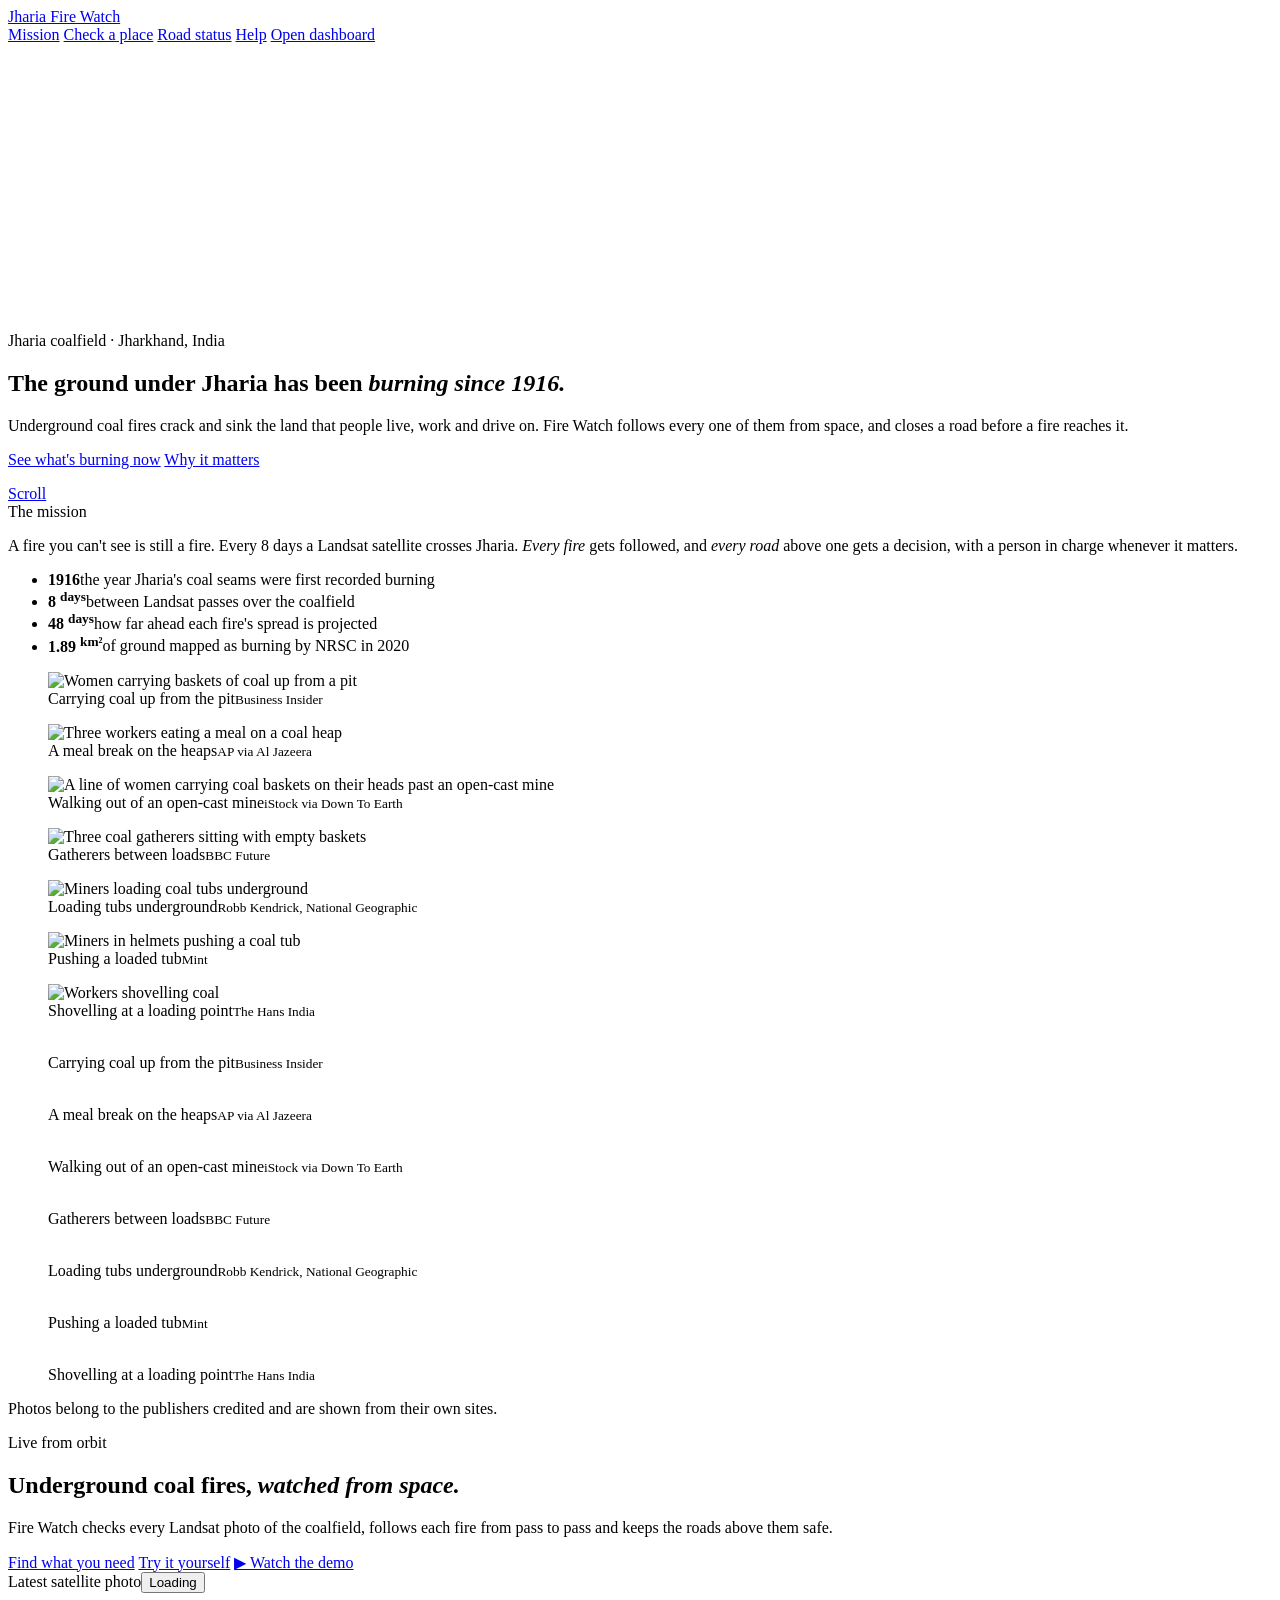
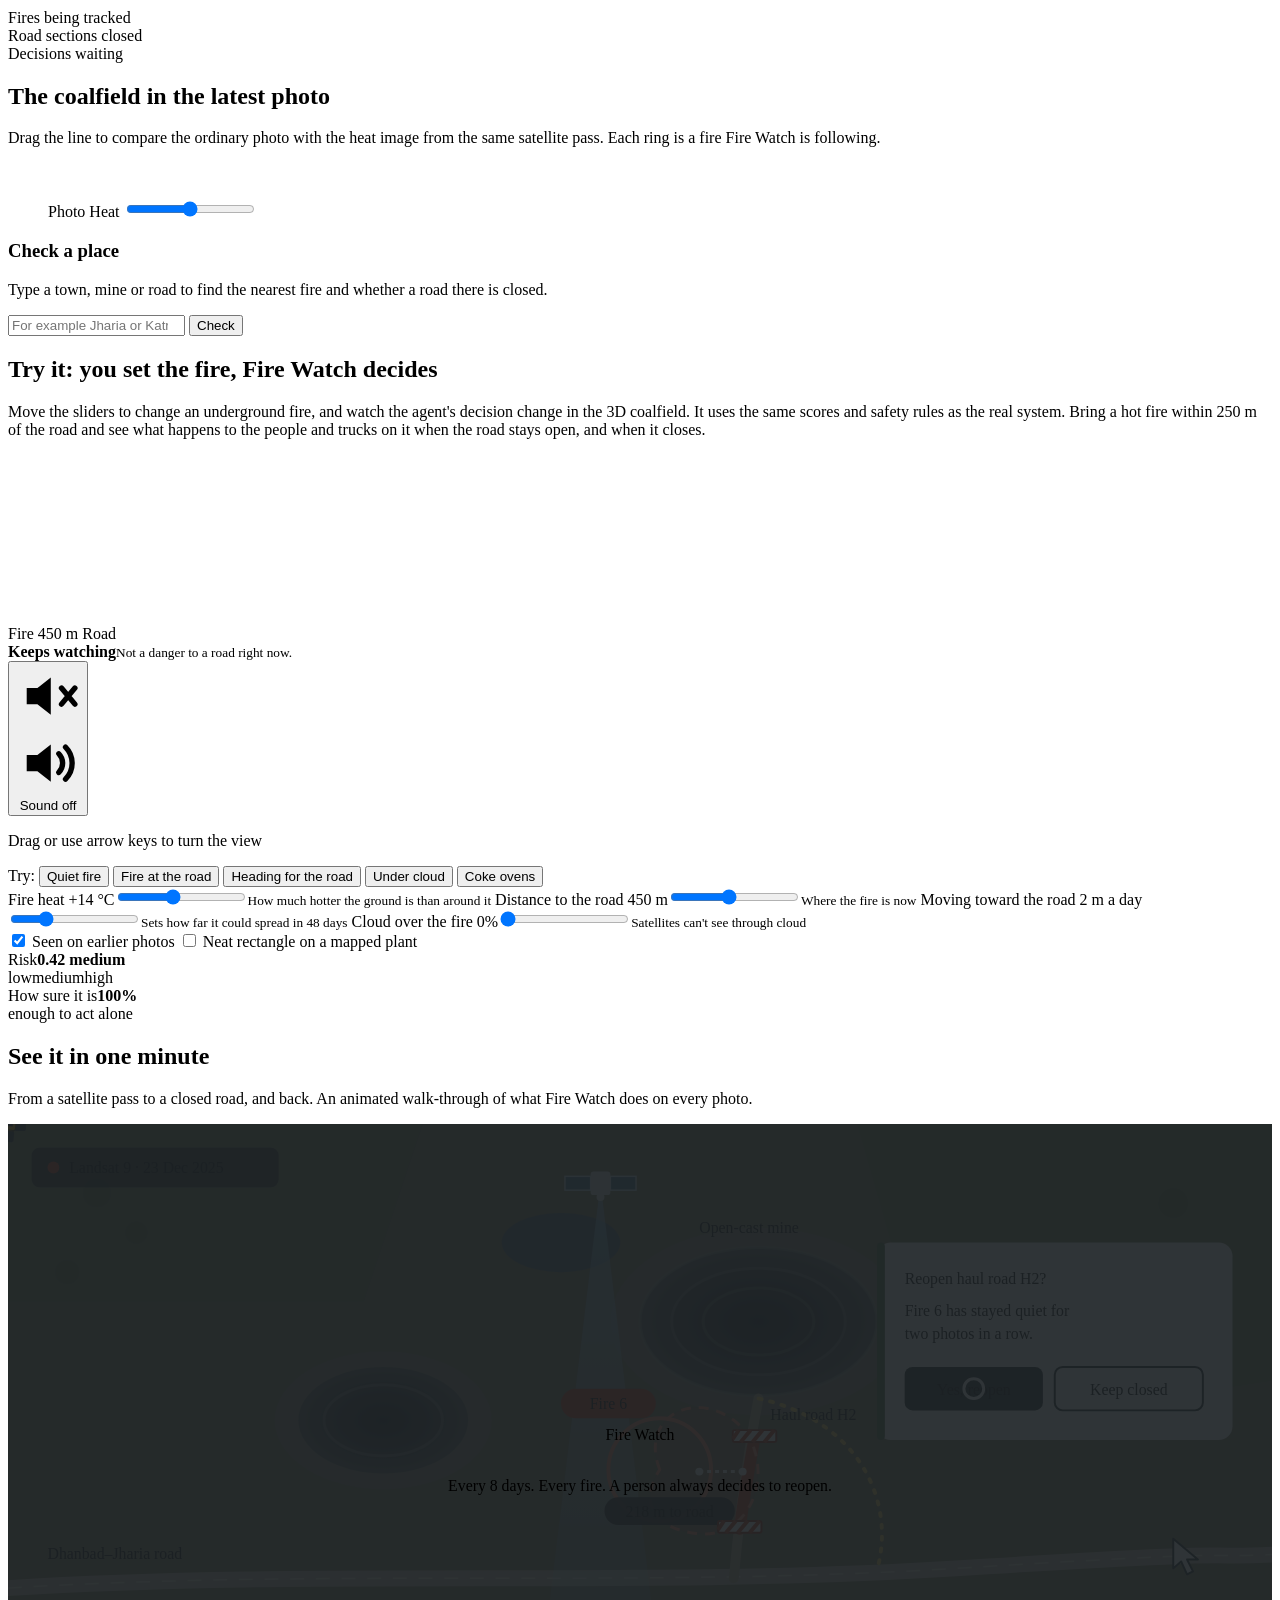
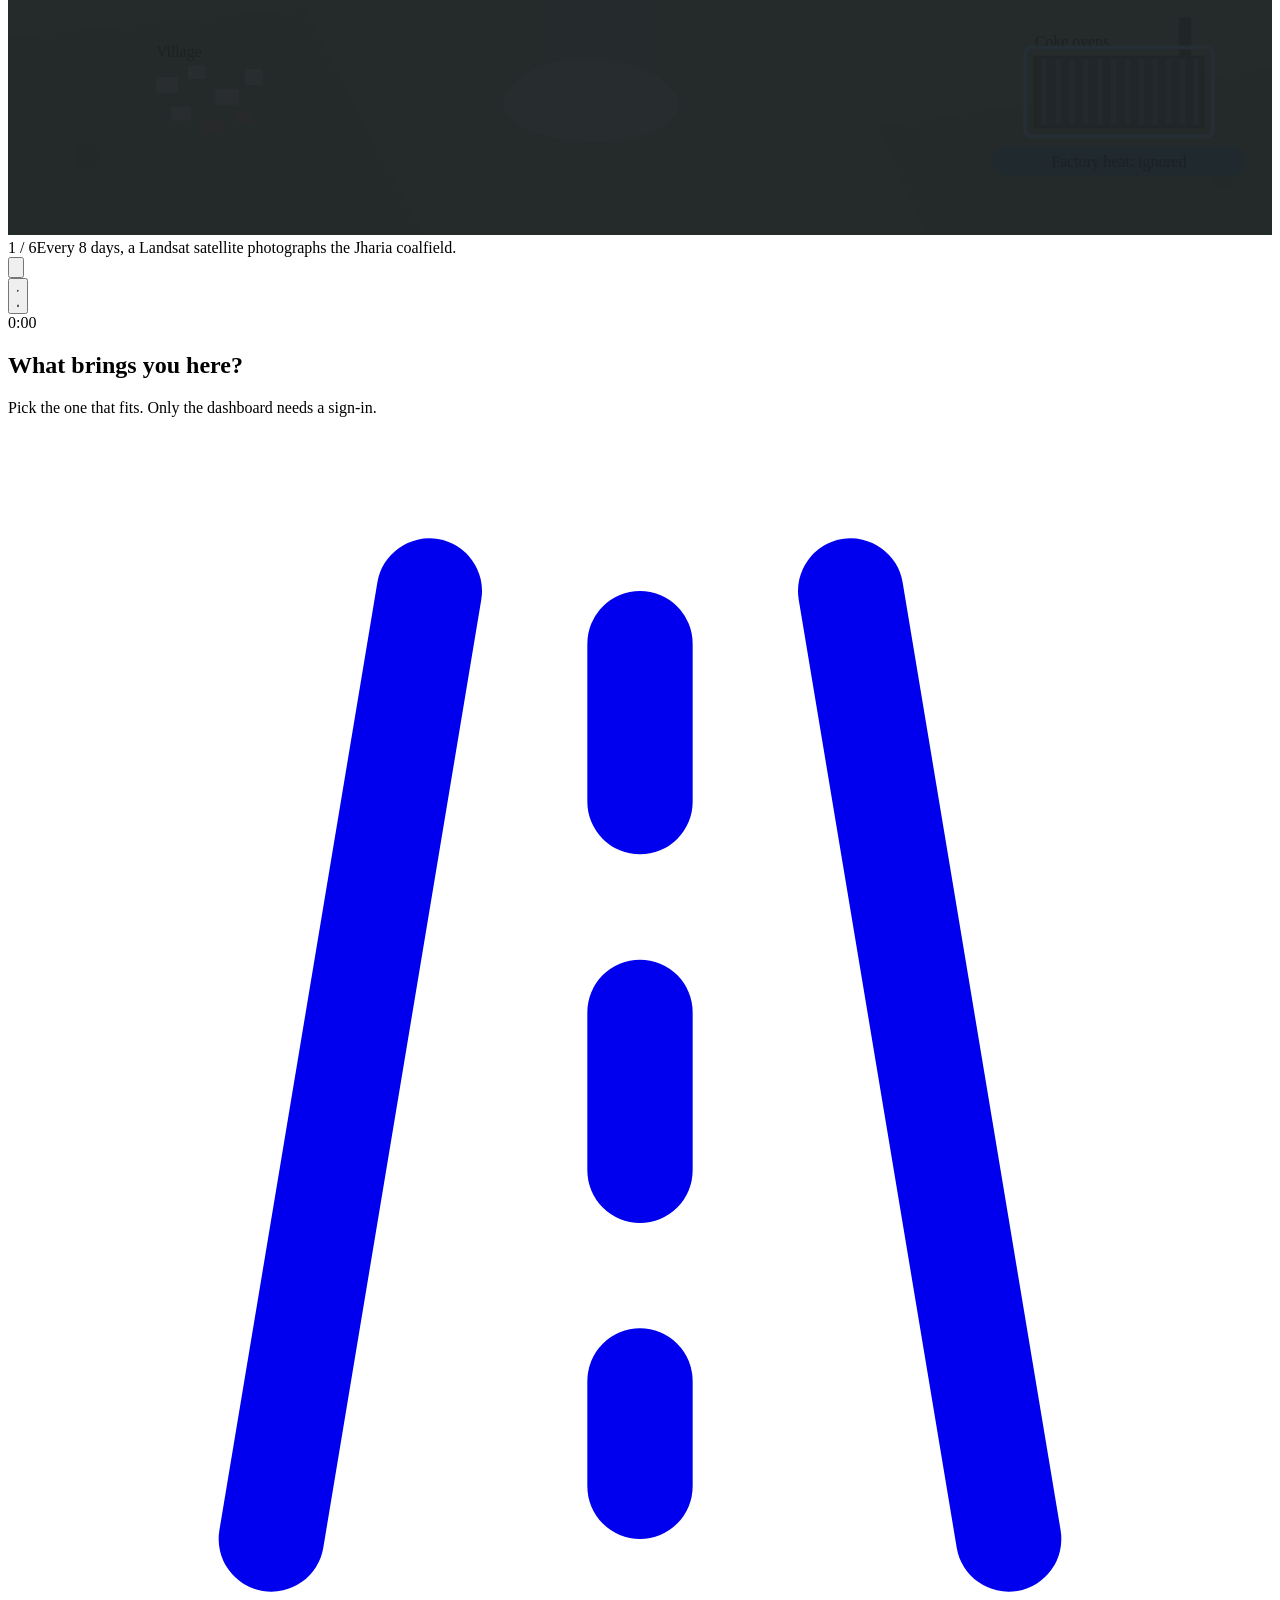
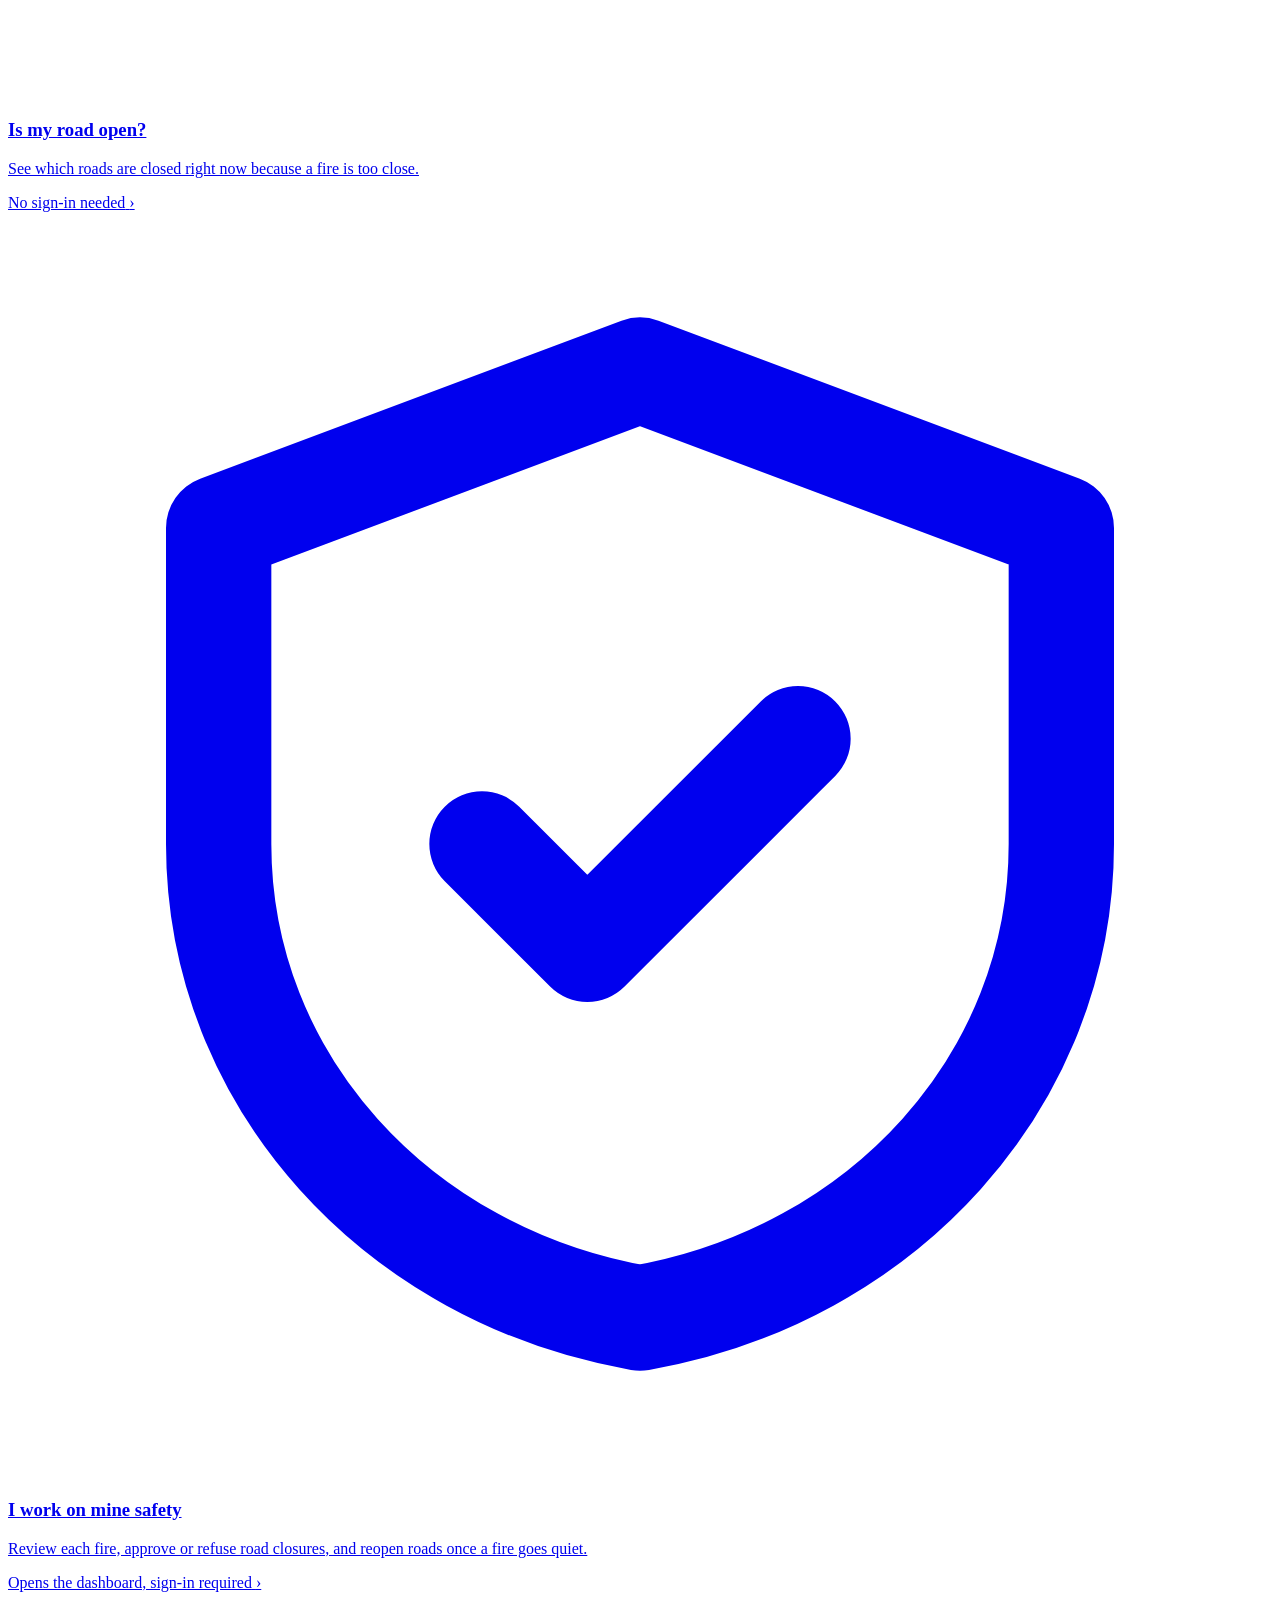
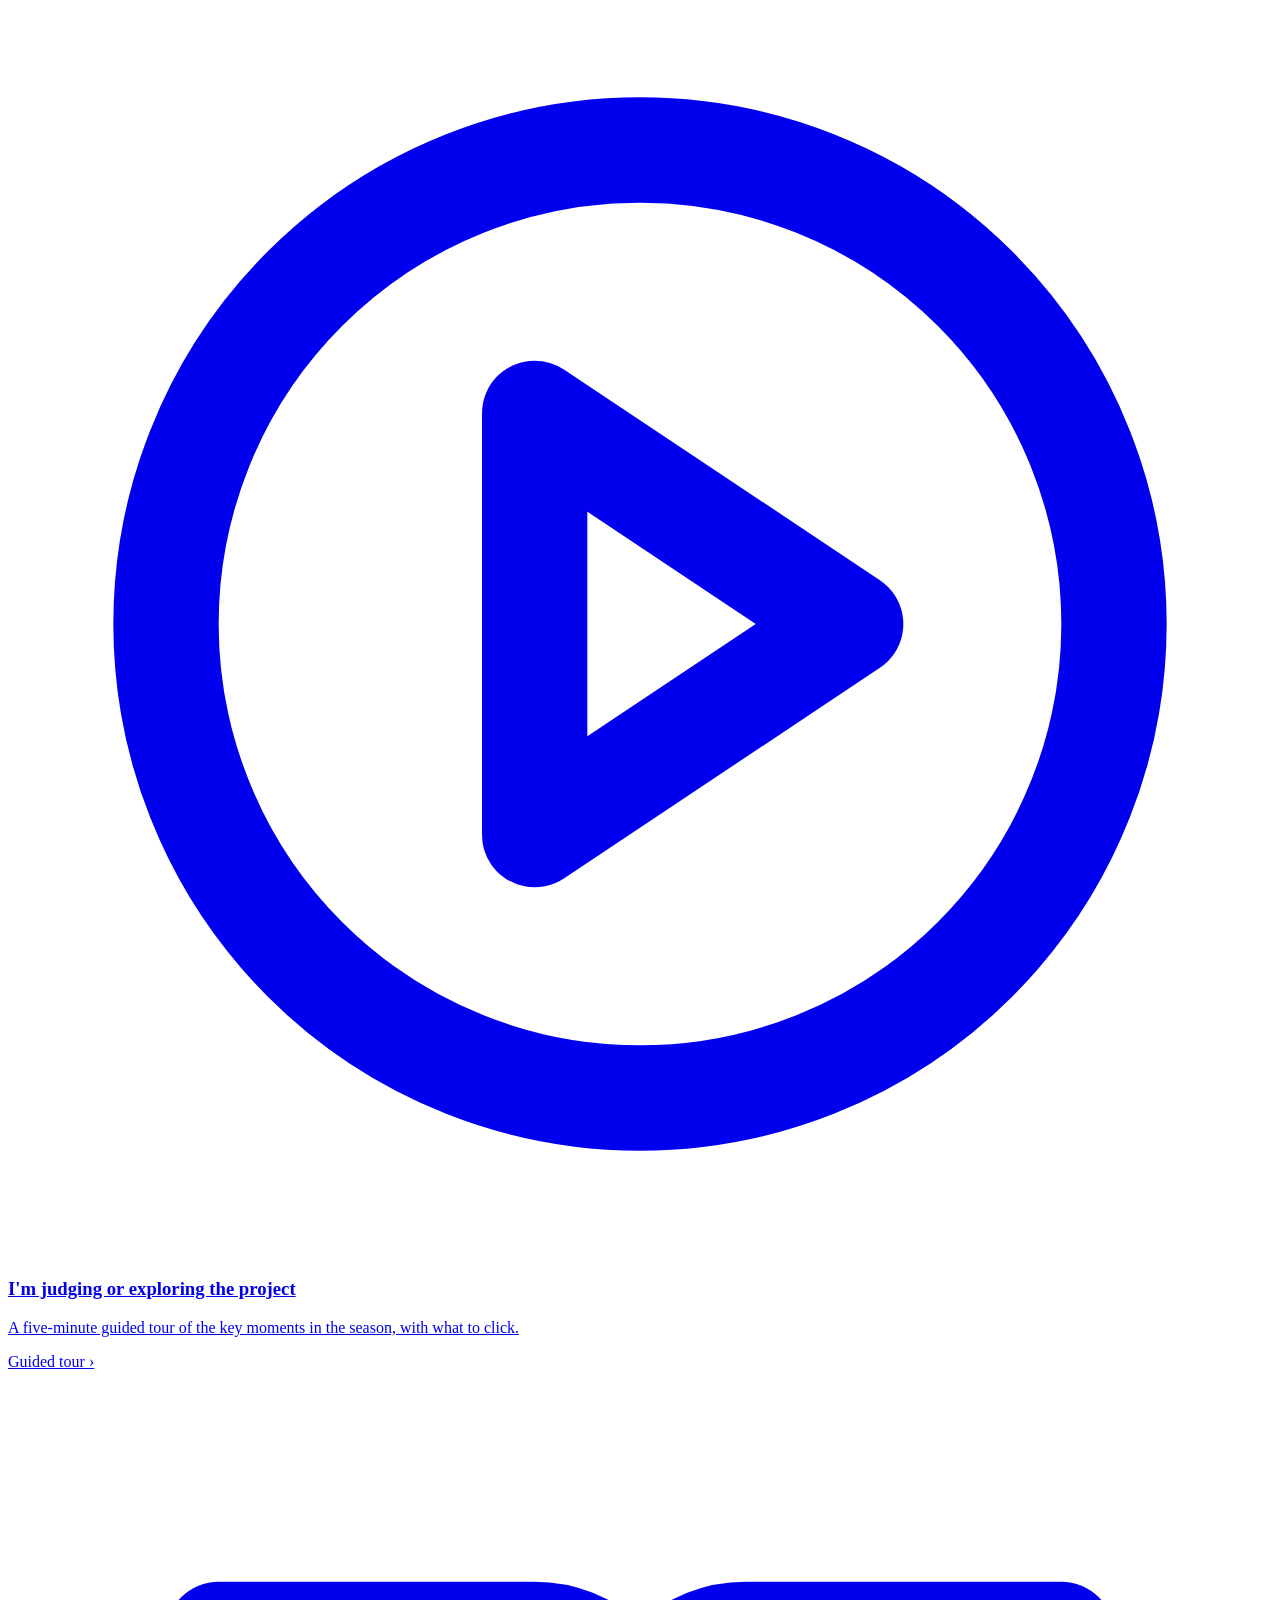
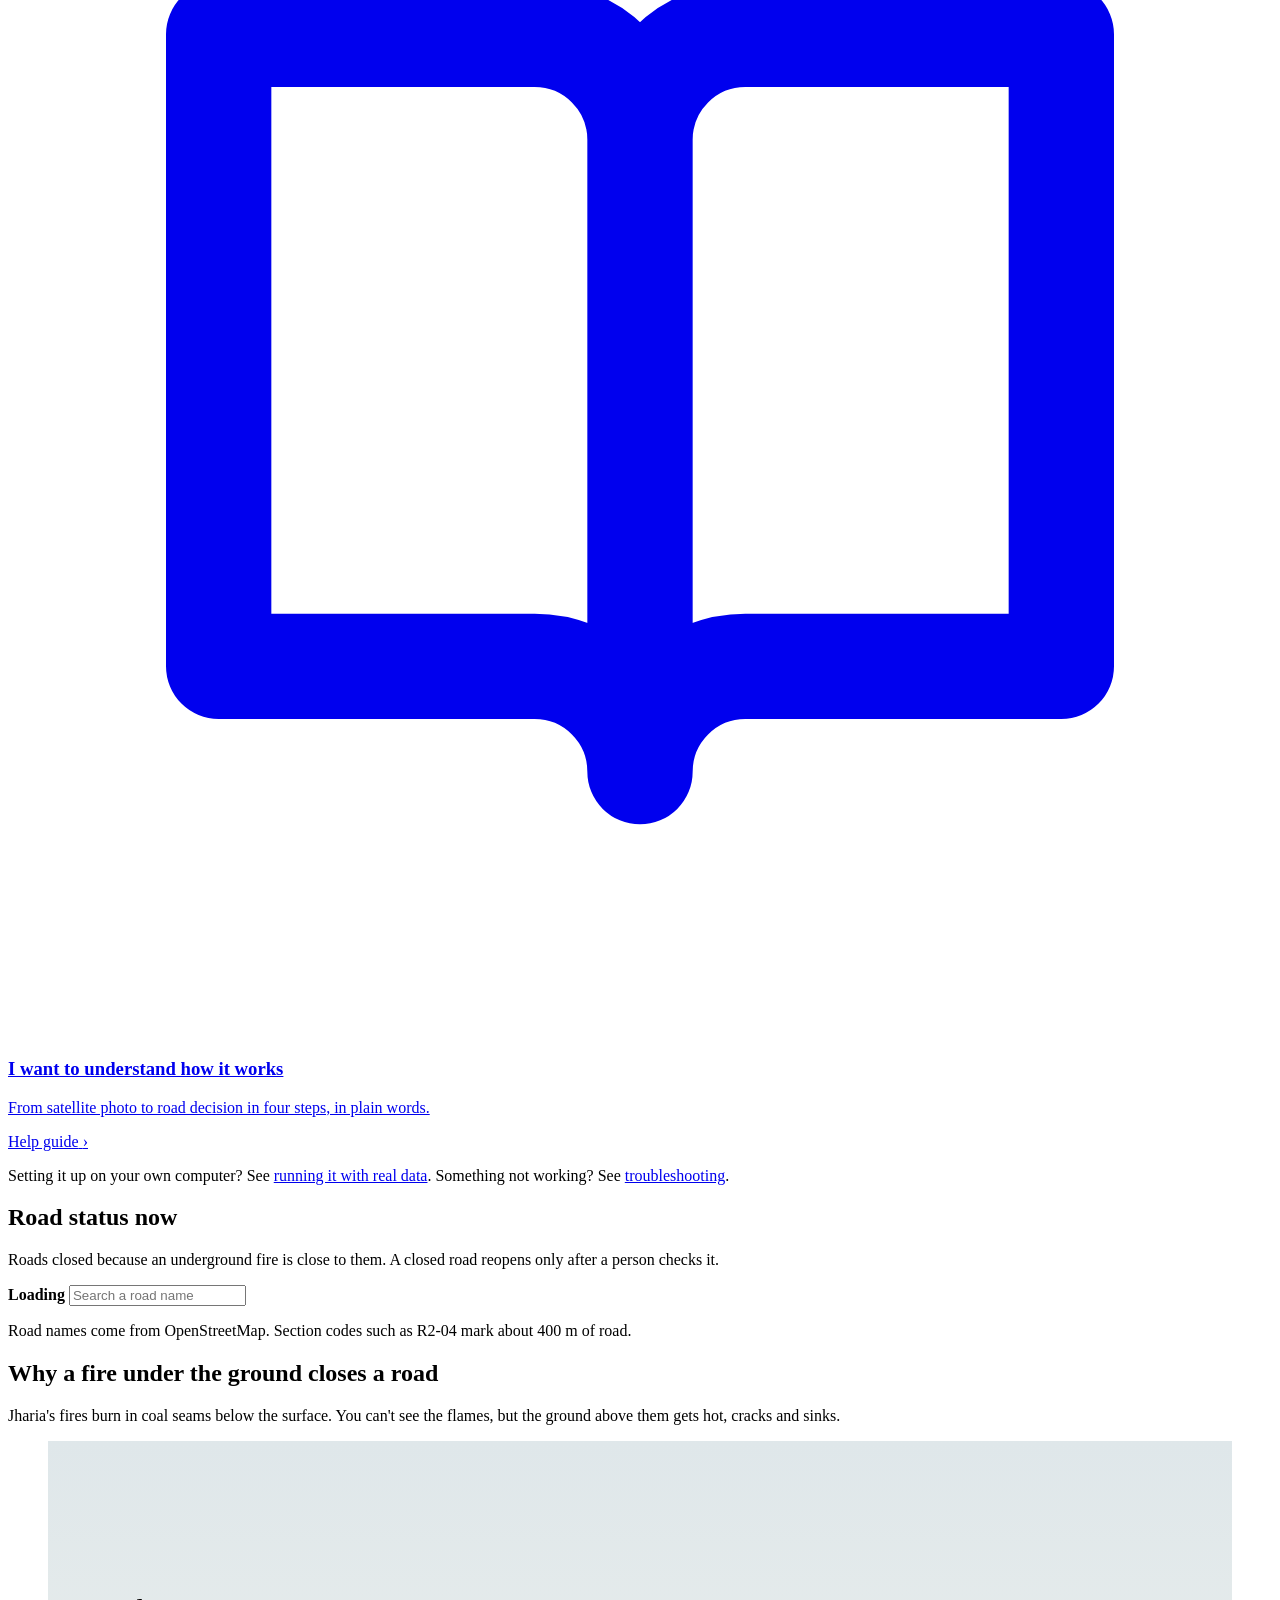
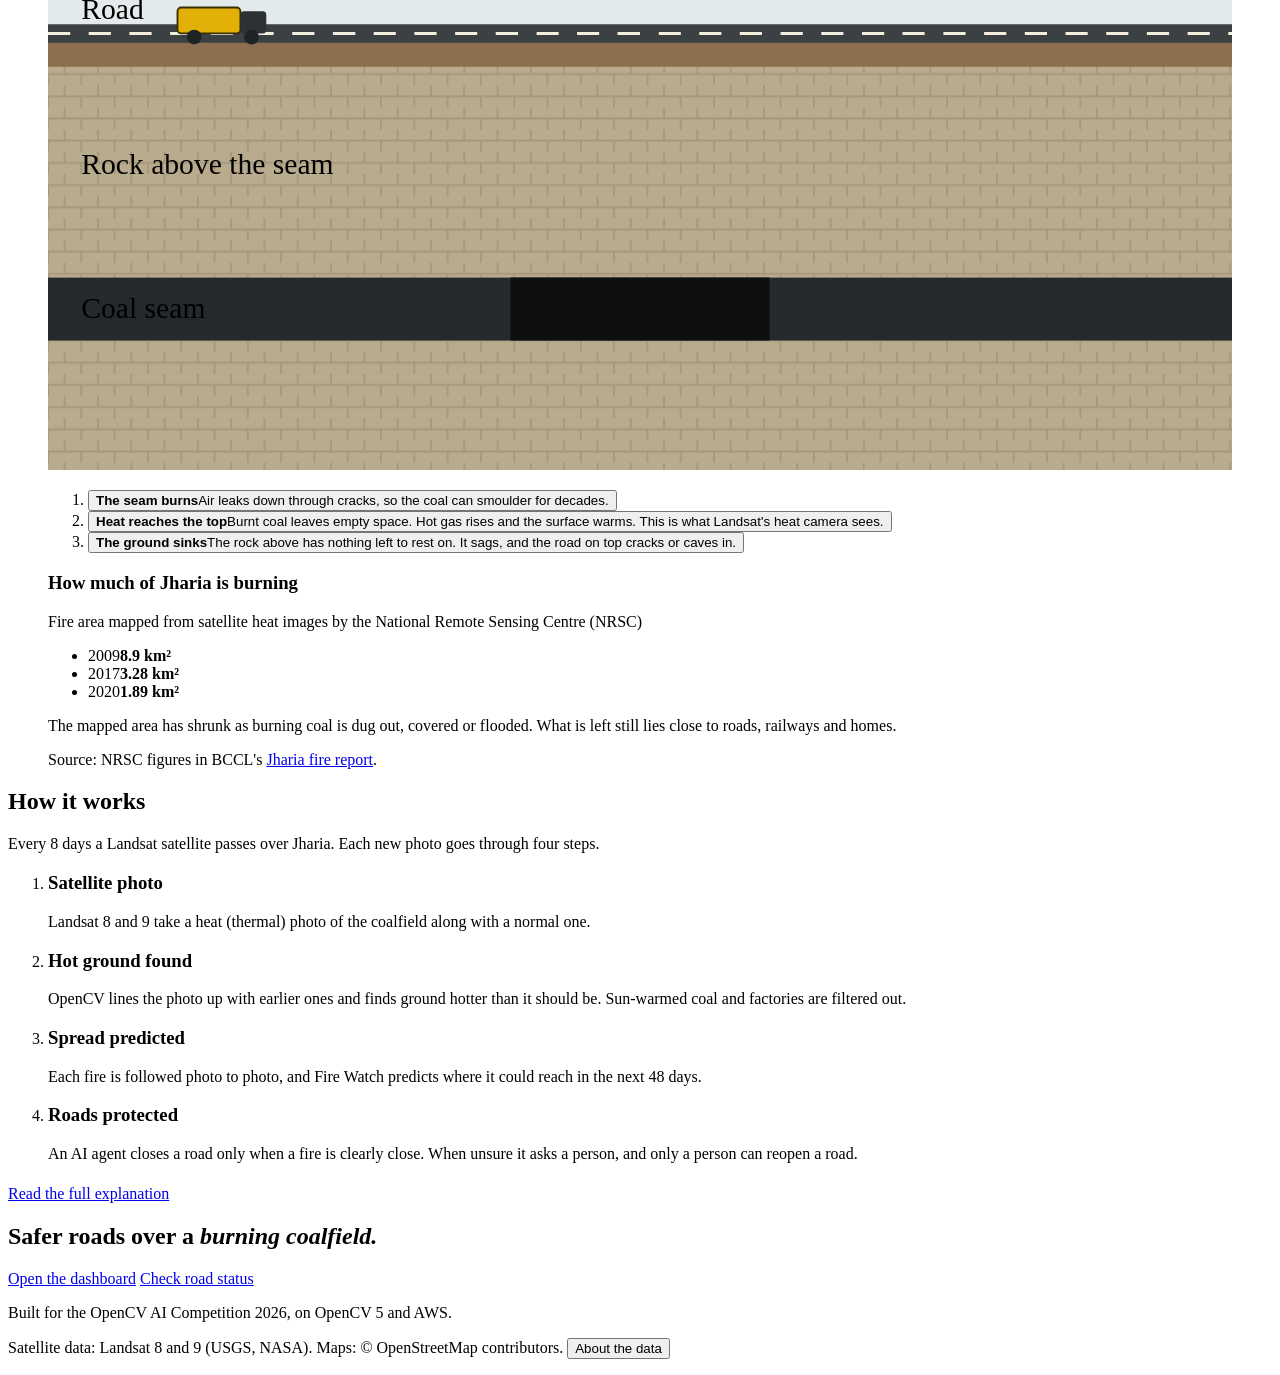
==== src/firewatch/api/static/home.html @ edf013a4 "Jharia Fire Watch: satellite thermal watch and road-safety agent for the Jharia coalfield" ====
<!doctype html>
<html lang="en">
<head>
  <meta charset="utf-8">
  <meta name="viewport" content="width=device-width, initial-scale=1">
  <title>Jharia Fire Watch</title>
  <meta name="description" content="Underground coal fires in Jharia, watched from space. Check road closures, review fires, and see how it works.">
  <link rel="icon" href="/static/favicon.svg" type="image/svg+xml">
  <link rel="preconnect" href="https://fonts.googleapis.com">
  <link rel="preconnect" href="https://fonts.gstatic.com" crossorigin>
  <link rel="stylesheet" href="https://fonts.googleapis.com/css2?family=Tiro+Kannada:ital@0;1&family=Wix+Madefor+Display:wght@400;500;600;700&display=swap">
  <link rel="preload" as="image" href="https://ember-energy.org/app/uploads/2026/05/dhanbad-coal-mine-aerial-view-hero.jpg" referrerpolicy="no-referrer">
  <link rel="stylesheet" href="/static/site.css">
  <link rel="stylesheet" href="/static/impact.css">
</head>
<body>
  <header class="nav">
    <div class="wrap">
      <a class="nav-brand" href="/">Jharia Fire Watch</a>
      <nav class="nav-links" aria-label="Main">
        <a href="#mission" class="hide-sm">Mission</a>
        <a href="#look" class="hide-sm">Check a place</a>
        <a href="#roads" class="hide-sm">Road status</a>
        <a href="/help">Help</a>
        <a class="btn btn-go" href="/dashboard">Open dashboard</a>
      </nav>
    </div>
  </header>

  <section class="impact-hero" id="top" aria-labelledby="ih-title">
    <div class="ih-slides" aria-hidden="true">
      <figure class="ih-slide" data-caption="Open-cast coal mines from the air, Dhanbad district." data-credit="Ember" data-source="https://ember-energy.org/latest-insights/understanding-indias-coal-mine-methane-landscape/"><img src="https://ember-energy.org/app/uploads/2026/05/dhanbad-coal-mine-aerial-view-hero.jpg" alt="" referrerpolicy="no-referrer" fetchpriority="high"></figure>
      <figure class="ih-slide" data-caption="Coal carried out of the pit by hand, one basket at a time." data-credit="iStock via Down To Earth" data-source="https://www.downtoearth.org.in/energy/by-2050-coal-india-limited-may-have-to-lay-off-73-800-jobs-global-energy-monitor-92237"><img src="https://cf-images.assettype.com/down-to-earth/import/library/large/2023-10-11/0.23669400_1697001849_istock-1088329072.jpg?w=1600&amp;auto=format%2Ccompress&amp;fit=max" alt="" referrerpolicy="no-referrer"></figure>
      <figure class="ih-slide" data-caption="Women carry coal up from a pit in Jharkhand." data-credit="Business Insider" data-source="https://www.businessinsider.com/photos-indias-illegal-coal-mines-2012-10"><img src="https://i.insider.com/506d78e4ecad04a86400001e?width=1200&amp;format=jpeg&amp;auto=webp" alt="" referrerpolicy="no-referrer" loading="lazy"></figure>
      <figure class="ih-slide" data-caption="Coal gatherers rest beside their baskets." data-credit="BBC Future" data-source="https://www.bbc.com/future/article/20211103-india-how-a-just-transition-can-make-coal-history"><img src="https://ychef.files.bbci.co.uk/1280x720/p0b37ytq.jpg" alt="" referrerpolicy="no-referrer" loading="lazy"></figure>
      <figure class="ih-slide" data-caption="A meal break on the coal heaps of Jharkhand." data-credit="AP via Al Jazeera" data-source="https://www.aljazeera.com/news/2021/7/28/india-coal-mining-water-crisis-jharkhand-environment"><img src="https://www.aljazeera.com/wp-content/uploads/2021/07/AP19302423347854.jpg?resize=1920%2C1440" alt="" referrerpolicy="no-referrer" loading="lazy"></figure>
      <figure class="ih-slide" data-caption="Loading coal tubs underground." data-credit="Robb Kendrick, National Geographic" data-source="https://www.nationalgeographic.com/photography/article/robb-kendrick-life-in-indias-coal-mines"><img src="https://i.natgeofe.com/n/8714ec27-5ae8-459c-b4af-11efa6da0ad4/140327-kendrick-coal-india-09.jpg?w=1920" alt="" referrerpolicy="no-referrer" loading="lazy"></figure>
      <figure class="ih-slide" data-caption="Miners push a loaded tub along the rails." data-credit="Mint" data-source="https://www.livemint.com/Industry/zi7TpugXNqHkw3O1YwE1dO/Coal-India-risks-burning-investors-as-govt-set-to-offload-10.html"><img src="https://images.livemint.com/rf/Image-621x414/LiveMint/Period2/2017/02/15/Photos/Processed/coal-kU0E--621x414@LiveMint.jpg" alt="" referrerpolicy="no-referrer" loading="lazy"></figure>
      <figure class="ih-slide" data-caption="Shovelling coal at a loading point." data-credit="The Hans India" data-source="https://www.thehansindia.com/business/coal-indias-73800-jobs-at-risk-till-2050-warns-report-828806"><img src="https://assets.thehansindia.com/h-upload/2023/10/10/1388021-coal-india.webp" alt="" referrerpolicy="no-referrer" loading="lazy"></figure>
    </div>
    <div class="ih-shade" aria-hidden="true"></div>
    <div class="ih-glow" aria-hidden="true"></div>
    <div class="wrap ih-body">
      <p class="ih-kicker"><i aria-hidden="true"></i>Jharia coalfield &middot; Jharkhand, India</p>
      <h1 id="ih-title">The ground under Jharia has been <em>burning since 1916.</em></h1>
      <p class="ih-lead">Underground coal fires crack and sink the land that people live, work and drive on. Fire Watch follows every one of them from space, and closes a road before a fire reaches it.</p>
      <div class="ih-actions">
        <a class="btn btn-light" href="#now">See what's burning now</a>
        <a class="btn btn-ghost" href="#mission">Why it matters</a>
      </div>
    </div>
    <div class="wrap ih-foot">
      <p class="ih-cap"><span id="ih-cap"></span><small id="ih-credit"></small></p>
      <div class="ih-dots" id="ih-dots" aria-label="Photos"></div>
      <a class="ih-scroll" href="#mission">Scroll</a>
    </div>
  </section>

  <section class="mission" id="mission" aria-labelledby="mission-title">
    <div class="wrap">
      <span class="mission-eyebrow" id="mission-title">The mission</span>
      <p class="mission-text">A fire you can't see is still a fire. <span class="dim">Every 8 days a Landsat satellite crosses Jharia.</span> <em>Every fire</em> gets followed, and <em>every road</em> above one gets a decision, <span class="dim">with a person in charge whenever it matters.</span></p>
      <ul class="stats">
        <li><b>1916</b><span>the year Jharia's coal seams were first recorded burning</span></li>
        <li><b>8 <sup>days</sup></b><span>between Landsat passes over the coalfield</span></li>
        <li><b>48 <sup>days</sup></b><span>how far ahead each fire's spread is projected</span></li>
        <li><b>1.89 <sup>km²</sup></b><span>of ground mapped as burning by NRSC in 2020</span></li>
      </ul>
    </div>
    <div class="reel" aria-label="Life on the coalfield">
      <div class="reel-track">
        <figure><img src="https://i.insider.com/506d78e4ecad04a86400001e?width=800&amp;format=jpeg&amp;auto=webp" alt="Women carrying baskets of coal up from a pit" referrerpolicy="no-referrer" loading="lazy"><figcaption>Carrying coal up from the pit<small>Business Insider</small></figcaption></figure>
        <figure><img src="https://www.aljazeera.com/wp-content/uploads/2021/07/AP19302423347854.jpg?resize=800%2C600" alt="Three workers eating a meal on a coal heap" referrerpolicy="no-referrer" loading="lazy"><figcaption>A meal break on the heaps<small>AP via Al Jazeera</small></figcaption></figure>
        <figure><img src="https://cf-images.assettype.com/down-to-earth/import/library/large/2023-10-11/0.23669400_1697001849_istock-1088329072.jpg?w=900&amp;auto=format%2Ccompress&amp;fit=max" alt="A line of women carrying coal baskets on their heads past an open-cast mine" referrerpolicy="no-referrer" loading="lazy"><figcaption>Walking out of an open-cast mine<small>iStock via Down To Earth</small></figcaption></figure>
        <figure><img src="https://ychef.files.bbci.co.uk/1280x720/p0b37ytq.jpg" alt="Three coal gatherers sitting with empty baskets" referrerpolicy="no-referrer" loading="lazy"><figcaption>Gatherers between loads<small>BBC Future</small></figcaption></figure>
        <figure><img src="https://i.natgeofe.com/n/8714ec27-5ae8-459c-b4af-11efa6da0ad4/140327-kendrick-coal-india-09.jpg?w=900" alt="Miners loading coal tubs underground" referrerpolicy="no-referrer" loading="lazy"><figcaption>Loading tubs underground<small>Robb Kendrick, National Geographic</small></figcaption></figure>
        <figure><img src="https://images.livemint.com/rf/Image-621x414/LiveMint/Period2/2017/02/15/Photos/Processed/coal-kU0E--621x414@LiveMint.jpg" alt="Miners in helmets pushing a coal tub" referrerpolicy="no-referrer" loading="lazy"><figcaption>Pushing a loaded tub<small>Mint</small></figcaption></figure>
        <figure><img src="https://assets.thehansindia.com/h-upload/2023/10/10/1388021-coal-india.webp" alt="Workers shovelling coal" referrerpolicy="no-referrer" loading="lazy"><figcaption>Shovelling at a loading point<small>The Hans India</small></figcaption></figure>
        <figure aria-hidden="true"><img src="https://i.insider.com/506d78e4ecad04a86400001e?width=800&amp;format=jpeg&amp;auto=webp" alt="" referrerpolicy="no-referrer" loading="lazy"><figcaption>Carrying coal up from the pit<small>Business Insider</small></figcaption></figure>
        <figure aria-hidden="true"><img src="https://www.aljazeera.com/wp-content/uploads/2021/07/AP19302423347854.jpg?resize=800%2C600" alt="" referrerpolicy="no-referrer" loading="lazy"><figcaption>A meal break on the heaps<small>AP via Al Jazeera</small></figcaption></figure>
        <figure aria-hidden="true"><img src="https://cf-images.assettype.com/down-to-earth/import/library/large/2023-10-11/0.23669400_1697001849_istock-1088329072.jpg?w=900&amp;auto=format%2Ccompress&amp;fit=max" alt="" referrerpolicy="no-referrer" loading="lazy"><figcaption>Walking out of an open-cast mine<small>iStock via Down To Earth</small></figcaption></figure>
        <figure aria-hidden="true"><img src="https://ychef.files.bbci.co.uk/1280x720/p0b37ytq.jpg" alt="" referrerpolicy="no-referrer" loading="lazy"><figcaption>Gatherers between loads<small>BBC Future</small></figcaption></figure>
        <figure aria-hidden="true"><img src="https://i.natgeofe.com/n/8714ec27-5ae8-459c-b4af-11efa6da0ad4/140327-kendrick-coal-india-09.jpg?w=900" alt="" referrerpolicy="no-referrer" loading="lazy"><figcaption>Loading tubs underground<small>Robb Kendrick, National Geographic</small></figcaption></figure>
        <figure aria-hidden="true"><img src="https://images.livemint.com/rf/Image-621x414/LiveMint/Period2/2017/02/15/Photos/Processed/coal-kU0E--621x414@LiveMint.jpg" alt="" referrerpolicy="no-referrer" loading="lazy"><figcaption>Pushing a loaded tub<small>Mint</small></figcaption></figure>
        <figure aria-hidden="true"><img src="https://assets.thehansindia.com/h-upload/2023/10/10/1388021-coal-india.webp" alt="" referrerpolicy="no-referrer" loading="lazy"><figcaption>Shovelling at a loading point<small>The Hans India</small></figcaption></figure>
      </div>
    </div>
    <p class="wrap reel-note">Photos belong to the publishers credited and are shown from their own sites.</p>
  </section>

  <section class="now" id="now" aria-labelledby="now-title">
    <div class="wrap">
      <div>
        <span class="eyebrow">Live from orbit</span>
        <h2 id="now-title">Underground coal fires, <em>watched from space.</em></h2>
        <p class="lead">Fire Watch checks every Landsat photo of the coalfield, follows each fire from pass to pass and keeps the roads above them safe.</p>
        <div class="hero-actions">
          <a class="btn btn-go" href="#start">Find what you need</a>
          <a class="btn" href="#try">Try it yourself</a>
          <a class="btn" href="#demo" id="watch-demo">&#9654; Watch the demo</a>
        </div>
      </div>
      <aside class="live" aria-label="Latest status" aria-live="polite">
        <div class="live-head"><span class="live-dot" aria-hidden="true"></span>Latest satellite photo<button type="button" class="live-badge" id="live-badge" aria-haspopup="dialog" aria-controls="about-data">Loading</button></div>
        <p class="live-date" id="live-date"><span class="skel" style="width:70%"></span></p>
        <p class="live-sub" id="live-sub"><span class="skel" style="width:90%"></span></p>
        <div class="live-off" id="live-off" hidden>
          <p><b>Can't reach Fire Watch right now.</b> The rest of this page still works. Fire and road numbers appear once the server answers.</p>
          <button type="button" class="btn" id="live-retry">Try again</button>
        </div>
        <dl class="live-nums">
          <div class="hot"><dt>Fires being tracked</dt><dd id="n-fires"><span class="skel num"></span></dd></div>
          <div><dt>Road sections closed</dt><dd id="n-closed"><span class="skel num"></span></dd></div>
          <div class="ask"><dt>Decisions waiting</dt><dd id="n-asks"><span class="skel num"></span></dd></div>
        </dl>
      </aside>
    </div>
  </section>


  <section class="section look" id="look" aria-labelledby="look-title">
    <div class="wrap">
      <div class="section-head">
        <h2 id="look-title">The coalfield in the latest photo</h2>
        <p>Drag the line to compare the ordinary photo with the heat image from the same satellite pass. Each ring is a fire Fire Watch is following.</p>
      </div>
      <div class="look-grid">
        <figure class="compare">
          <div class="compare-frame loading" id="compare-frame">
            <img id="cmp-photo" alt="" draggable="false">
            <div class="cmp-heat" id="cmp-heat"><img id="cmp-lst" alt="" draggable="false"></div>
            <div class="cmp-dots" id="cmp-dots" aria-hidden="true"></div>
            <div class="cmp-line" id="cmp-line" aria-hidden="true"><span></span></div>
            <span class="cmp-tag left" aria-hidden="true">Photo</span>
            <span class="cmp-tag right" aria-hidden="true">Heat</span>
            <input type="range" class="cmp-range" id="cmp-range" min="0" max="100" value="50" aria-label="Move between the photo, on the left, and the heat image, on the right">
            <p class="cmp-empty" id="cmp-empty" hidden>No satellite photo has been processed yet, so there is nothing to compare.</p>
          </div>
          <figcaption id="cmp-cap"><span class="skel" style="width:60%"></span></figcaption>
        </figure>
        <div class="place" id="place">
          <h3>Check a place</h3>
          <p>Type a town, mine or road to find the nearest fire and whether a road there is closed.</p>
          <form class="place-form" id="place-form" autocomplete="off">
            <input type="search" id="place-input" list="place-list" placeholder="For example Jharia or Katras" aria-label="Town, mine or road">
            <button type="submit" class="btn btn-go">Check</button>
          </form>
          <datalist id="place-list"></datalist>
          <div class="place-result" id="place-result" aria-live="polite"></div>
          <p class="place-try" id="place-try"></p>
        </div>
      </div>
    </div>
  </section>

  <section class="section sim" id="try" aria-labelledby="try-title">
    <div class="wrap">
      <div class="section-head">
        <h2 id="try-title">Try it: you set the fire, Fire Watch decides</h2>
        <p>Move the sliders to change an underground fire, and watch the agent's decision change in the 3D coalfield. It uses the same scores and safety rules as the real system. Bring a hot fire within 250 m of the road and see what happens to the people and trucks on it when the road stays open, and when it closes.</p>
      </div>
      <div class="sim-grid">
        <div class="sim-stage" id="sim-stage" tabindex="0" aria-label="3D coalfield. Use the arrow keys to turn the view." aria-describedby="sim-sr">
          <canvas id="sim-canvas" aria-hidden="true"></canvas>
          <p class="sr-only" id="sim-sr"></p>
          <div class="sim-labels" id="sim-labels" aria-hidden="true">
            <span class="sim-tag fire" id="lab-fire">Fire</span>
            <span class="sim-tag dist" id="lab-dist">450 m</span>
            <span class="sim-tag road" id="lab-road">Road</span>
          </div>
          <div class="sim-banner" id="sim-banner" role="status" aria-live="polite">
            <span class="sim-banner-icon" id="sim-icon" aria-hidden="true"></span>
            <span><b id="sim-decision">Keeps watching</b><small id="sim-why">Not a danger to a road right now.</small></span>
          </div>
          <div class="sim-alert" id="sim-alert" aria-hidden="true" hidden><b id="sim-alert-title"></b><span id="sim-alert-text"></span></div>
          <button type="button" class="sim-sound" id="sim-sound" aria-pressed="false" aria-label="Turn sound on">
            <svg class="i-off" viewBox="0 0 24 24" aria-hidden="true"><path d="M4 9h4l5-4v14l-5-4H4z"/><path d="m17 9 5 6m0-6-5 6" fill="none" stroke="currentColor" stroke-width="2" stroke-linecap="round"/></svg>
            <svg class="i-on" viewBox="0 0 24 24" aria-hidden="true"><path d="M4 9h4l5-4v14l-5-4H4z"/><path d="M16 8.5a5 5 0 0 1 0 7M18.5 6a8.5 8.5 0 0 1 0 12" fill="none" stroke="currentColor" stroke-width="2" stroke-linecap="round"/></svg>
            <span>Sound off</span>
          </button>
          <p class="sim-hint" aria-hidden="true">Drag or use arrow keys to turn the view</p>
        </div>
        <div class="sim-panel">
          <div class="presets" role="group" aria-label="Try a situation">
            <span>Try:</span>
            <button type="button" data-preset="quiet">Quiet fire</button>
            <button type="button" data-preset="near">Fire at the road</button>
            <button type="button" data-preset="spread">Heading for the road</button>
            <button type="button" data-preset="cloud">Under cloud</button>
            <button type="button" data-preset="factory">Coke ovens</button>
          </div>
          <div class="presets real" id="real-examples" role="group" aria-label="Real fires from the satellite photos" hidden>
            <span>Real fires:</span>
          </div>
          <label class="ctl-row"><span>Fire heat <output id="o-heat">+14 °C</output></span><input type="range" id="s-heat" min="2" max="30" step="1" value="14"><small>How much hotter the ground is than around it</small></label>
          <label class="ctl-row"><span>Distance to the road <output id="o-dist">450 m</output></span><input type="range" id="s-dist" min="0" max="1000" step="10" value="450"><small>Where the fire is now</small></label>
          <label class="ctl-row"><span>Moving toward the road <output id="o-speed">2 m a day</output></span><input type="range" id="s-speed" min="0" max="8" step="0.5" value="2"><small>Sets how far it could spread in 48 days</small></label>
          <label class="ctl-row"><span>Cloud over the fire <output id="o-cloud">0%</output></span><input type="range" id="s-cloud" min="0" max="100" step="5" value="0"><small>Satellites can't see through cloud</small></label>
          <div class="toggles">
            <label><input type="checkbox" id="t-seen" checked> Seen on earlier photos</label>
            <label><input type="checkbox" id="t-factory"> Neat rectangle on a mapped plant</label>
          </div>
          <div class="meters">
            <div class="meter"><div class="meter-top"><span>Risk</span><b id="m-risk">0.42 medium</b></div><div class="bar"><i id="b-risk"></i><em style="left:40%"></em><em style="left:62%"></em></div><div class="bar-scale"><span>low</span><span style="left:40%">medium</span><span style="left:62%">high</span></div></div>
            <div class="meter"><div class="meter-top"><span>How sure it is</span><b id="m-conf">100%</b></div><div class="bar"><i id="b-conf"></i><em style="left:70%"></em></div><div class="bar-scale"><span style="left:70%">enough to act alone</span></div></div>
          </div>
          <p class="sim-reach" id="sim-reach"></p>
        </div>
      </div>
    </div>
  </section>

  <section class="section demo" id="demo" aria-labelledby="demo-title">
    <div class="wrap">
      <div class="section-head">
        <h2 id="demo-title">See it in one minute</h2>
        <p>From a satellite pass to a closed road, and back. An animated walk-through of what Fire Watch does on every photo.</p>
      </div>
      <div class="player" id="player">
        <div class="stage" id="stage">
          <svg id="scene" viewBox="0 0 1280 720" role="img" aria-label="Animated demo: a satellite photographs the coalfield, finds an underground fire, predicts its spread, closes the nearby road and later a person reopens it">
            <defs>
              <radialGradient id="g-fire"><stop offset="0" stop-color="#fff3b0"/><stop offset="0.35" stop-color="#ffb347"/><stop offset="0.7" stop-color="#e2511f" stop-opacity="0.75"/><stop offset="1" stop-color="#d23f1d" stop-opacity="0"/></radialGradient>
              <radialGradient id="g-warm"><stop offset="0" stop-color="#ffd27a" stop-opacity="0.85"/><stop offset="1" stop-color="#ffb347" stop-opacity="0"/></radialGradient>
              <radialGradient id="g-hot"><stop offset="0" stop-color="#ffffff"/><stop offset="0.4" stop-color="#ffe066"/><stop offset="1" stop-color="#ff9f1c" stop-opacity="0"/></radialGradient>
              <radialGradient id="g-pit"><stop offset="0" stop-color="#1b1d1f"/><stop offset="0.6" stop-color="#3a3c3e"/><stop offset="1" stop-color="#5d5f5a"/></radialGradient>
              <linearGradient id="g-beam" x1="0" y1="0" x2="0" y2="1"><stop offset="0" stop-color="#9fd8ff" stop-opacity="0.55"/><stop offset="1" stop-color="#9fd8ff" stop-opacity="0"/></linearGradient>
              <clipPath id="scan-clip"><rect id="scan-rect" x="0" y="0" width="0" height="720"/></clipPath>
              <pattern id="p-oven" width="14" height="70" patternUnits="userSpaceOnUse"><rect width="14" height="70" fill="#6b6e72"/><rect x="2" width="9" height="70" fill="#4a4d50"/></pattern>
            </defs>

            <g id="ground">
              <rect width="1280" height="720" fill="#7d7a5c"/>
              <path d="M0 0h420l-60 180H0z" fill="#6f7a52"/>
              <path d="M860 0h420v260l-260 40-120-160z" fill="#73804f"/>
              <path d="M0 520l300-30 120 230H0z" fill="#6c7a4e"/>
              <path d="M880 610l400-60v170H930z" fill="#77814f"/>
              <g fill="#5d6b44" opacity="0.8"><circle cx="90" cy="70" r="14"/><circle cx="130" cy="110" r="11"/><circle cx="60" cy="150" r="12"/><circle cx="1180" cy="80" r="15"/><circle cx="1220" cy="140" r="11"/><circle cx="1130" cy="170" r="10"/><circle cx="80" cy="640" r="13"/><circle cx="1230" cy="660" r="12"/></g>
              <ellipse cx="760" cy="200" rx="150" ry="95" fill="#8a8670"/>
              <ellipse cx="760" cy="200" rx="120" ry="75" fill="url(#g-pit)"/>
              <ellipse cx="760" cy="200" rx="120" ry="75" fill="none" stroke="#8d8f88" stroke-width="3" opacity="0.6"/>
              <ellipse cx="760" cy="200" rx="88" ry="54" fill="none" stroke="#7a7c76" stroke-width="3" opacity="0.6"/>
              <ellipse cx="760" cy="200" rx="56" ry="34" fill="none" stroke="#6a6c66" stroke-width="3" opacity="0.6"/>
              <ellipse cx="380" cy="300" rx="110" ry="70" fill="#8a8670"/>
              <ellipse cx="380" cy="300" rx="86" ry="54" fill="url(#g-pit)"/>
              <ellipse cx="380" cy="300" rx="60" ry="36" fill="none" stroke="#7a7c76" stroke-width="3" opacity="0.6"/>
              <path d="M520 560c40-30 120-20 150 10s-20 60-90 55-100-35-60-65z" fill="#9a958a"/>
              <ellipse cx="560" cy="120" rx="60" ry="30" fill="#4f6a73"/>
              <g id="village" fill="#b7aa96"><rect x="150" y="560" width="22" height="16" rx="2"/><rect x="182" y="548" width="18" height="14" rx="2"/><rect x="210" y="572" width="24" height="16" rx="2"/><rect x="165" y="590" width="20" height="14" rx="2"/><rect x="240" y="552" width="18" height="16" rx="2"/><rect x="196" y="604" width="22" height="14" rx="2" fill="#9a6e5c"/><rect x="230" y="596" width="16" height="12" rx="2" fill="#9a6e5c"/></g>
              <g id="ovens"><rect x="1040" y="540" width="170" height="70" fill="url(#p-oven)"/><rect x="1040" y="540" width="170" height="70" fill="none" stroke="#3a3c3e" stroke-width="3"/><rect x="1186" y="500" width="12" height="40" fill="#3a3c3e"/></g>
              <path id="main-road" d="M0 470 C 320 450 640 470 960 450 S 1200 440 1280 436" fill="none" stroke="#cfc6ae" stroke-width="16" stroke-linecap="round"/>
              <path d="M0 470 C 320 450 640 470 960 450 S 1200 440 1280 436" fill="none" stroke="#f3eedd" stroke-width="1.5" stroke-dasharray="14 12"/>
              <path id="haul-road" d="M760 278 C 750 330 742 380 735 460" fill="none" stroke="#bfb092" stroke-width="10" stroke-linecap="round"/>
              <path id="haul-closed" d="M756 318 C 750 350 745 380 741 410" fill="none" stroke="#d23f1d" stroke-width="12" stroke-linecap="round"/>
              <path id="detour" d="M760 278 C 860 300 900 380 880 452" fill="none" stroke="#ffd75a" stroke-width="4" stroke-dasharray="3 9" stroke-linecap="round"/>
              <text x="40" y="440" class="sc-label sc-road">Dhanbad&#8211;Jharia road</text>
              <text x="772" y="300" class="sc-label sc-road">Haul road H2</text>
              <text x="1040" y="530" class="sc-label">Coke ovens</text>
              <text x="150" y="540" class="sc-label">Village</text>
              <text x="700" y="110" class="sc-label">Open-cast mine</text>
            </g>

            <g id="thermal" clip-path="url(#scan-clip)">
              <rect width="1280" height="720" fill="#1d1033" opacity="0.72"/>
              <g id="warm-spots"><circle cx="760" cy="200" r="90" fill="url(#g-warm)"/><circle cx="380" cy="300" r="70" fill="url(#g-warm)"/><circle cx="590" cy="585" r="60" fill="url(#g-warm)"/></g>
              <circle id="heat-oven" cx="1125" cy="575" r="110" fill="url(#g-hot)"/>
              <circle id="heat-fire" cx="660" cy="350" r="85" fill="url(#g-fire)"/>
            </g>

            <g id="beam"><path d="M600 60 L 520 720 L 680 720 Z" fill="url(#g-beam)"/></g>
            <g id="sat" transform="translate(600 60)">
              <rect x="-36" y="-7" width="26" height="14" fill="#3f6e8c" stroke="#cfe3f0" stroke-width="1.5"/>
              <rect x="10" y="-7" width="26" height="14" fill="#3f6e8c" stroke="#cfe3f0" stroke-width="1.5"/>
              <rect x="-10" y="-12" width="20" height="24" rx="3" fill="#e8ebe6"/>
              <circle cx="0" cy="14" r="4" fill="#e8ebe6"/>
            </g>

            <g id="cone"><path d="M660 350 C 640 300 690 268 735 300 C 780 335 760 420 700 415 C 650 410 640 380 660 350 Z" fill="#d23f1d" fill-opacity="0.12" stroke="#ff8a65" stroke-width="3" stroke-dasharray="10 8"/></g>
            <g id="ring-fire"><circle cx="660" cy="350" r="52" fill="none" stroke="#ff8a65" stroke-width="4"/></g>
            <g id="ring-oven"><rect x="1030" y="530" width="190" height="90" rx="6" fill="none" stroke="#7fb3d5" stroke-width="4"/></g>
            <g id="tag-fire" class="tag"><rect x="560" y="268" width="96" height="30" rx="15" fill="#d23f1d"/><text x="608" y="289" text-anchor="middle">Fire 6</text></g>
            <g id="tag-oven" class="tag"><rect x="996" y="630" width="258" height="30" rx="15" fill="#3f6e8c"/><text x="1125" y="651" text-anchor="middle">Factory heat: ignored</text></g>
            <g id="measure"><path d="M700 352 H 744" stroke="#fff" stroke-width="3" stroke-dasharray="4 4"/><circle cx="700" cy="352" r="4" fill="#fff"/><circle cx="744" cy="352" r="4" fill="#fff"/><g class="tag"><rect x="604" y="378" width="132" height="28" rx="14" fill="rgba(20,20,24,0.85)"/><text x="670" y="398" text-anchor="middle">218 m to road</text></g></g>

            <g id="barriers">
              <g class="barrier-1" transform="translate(756 318)"><rect x="-22" y="-8" width="44" height="12" rx="2" fill="#fff" stroke="#9c2a10" stroke-width="2"/><path d="M-16 -8l-6 9M-4 -8l-10 12M8 -8l-10 12M20 -8l-10 12" stroke="#d23f1d" stroke-width="4"/></g>
              <g class="barrier-2" transform="translate(741 410)"><rect x="-22" y="-8" width="44" height="12" rx="2" fill="#fff" stroke="#9c2a10" stroke-width="2"/><path d="M-16 -8l-6 9M-4 -8l-10 12M8 -8l-10 12M20 -8l-10 12" stroke="#d23f1d" stroke-width="4"/></g>
            </g>

            <g id="trucks">
              <g id="truck-a" class="truck"><rect x="-18" y="-8" width="24" height="16" rx="2" fill="#e2b007" stroke="#3a2f00"/><rect x="-14" y="-5" width="16" height="10" fill="#1b1d1f"/><rect x="7" y="-7" width="11" height="14" rx="2" fill="#2b3134"/></g>
              <g id="truck-b" class="truck"><rect x="-18" y="-8" width="24" height="16" rx="2" fill="#e2b007" stroke="#3a2f00"/><rect x="-14" y="-5" width="16" height="10" fill="#b98c00"/><rect x="7" y="-7" width="11" height="14" rx="2" fill="#2b3134"/></g>
              <g id="truck-h" class="truck"><g id="truck-h-body" transform="rotate(95)"><rect x="-18" y="-8" width="24" height="16" rx="2" fill="#e2b007" stroke="#3a2f00"/><rect x="-14" y="-5" width="16" height="10" fill="#1b1d1f"/><rect x="7" y="-7" width="11" height="14" rx="2" fill="#2b3134"/></g><g id="truck-h-alert"><circle cx="16" cy="-16" r="10" fill="#d23f1d" stroke="#fff" stroke-width="2"/><text x="16" y="-11" text-anchor="middle" class="alert-text">!</text></g></g>
            </g>

            <g id="card" class="card">
              <rect x="880" y="120" width="360" height="200" rx="14" fill="#ffffff"/>
              <rect x="880" y="120" width="8" height="200" rx="4" fill="#4f7343"/>
              <text x="908" y="162" class="card-title">Reopen haul road H2?</text>
              <text x="908" y="194" class="card-text">Fire 6 has stayed quiet for</text>
              <text x="908" y="218" class="card-text">two photos in a row.</text>
              <g id="btn-yes"><rect x="908" y="246" width="140" height="44" rx="8" fill="#1e2326"/><text x="978" y="274" text-anchor="middle" class="btn-text">Yes, reopen</text></g>
              <rect x="1060" y="246" width="150" height="44" rx="8" fill="#fff" stroke="#1e2326" stroke-width="2"/><text x="1135" y="274" text-anchor="middle" class="btn-text dark">Keep closed</text>
            </g>
            <g id="cursor" transform="translate(1180 420)"><path d="M0 0 L0 30 L8 23 L14 36 L20 33 L14 21 L25 21 Z" fill="#fff" stroke="#1e2326" stroke-width="2" stroke-linejoin="round"/></g>
            <circle id="click-ring" cx="978" cy="268" r="10" fill="none" stroke="#fff" stroke-width="3"/>

            <g id="hud">
              <rect x="24" y="24" width="250" height="40" rx="8" fill="rgba(20,22,24,0.72)"/>
              <circle cx="46" cy="44" r="6" fill="#d23f1d" id="rec-dot"/>
              <text x="62" y="50" class="hud-text" id="hud-date">Landsat 9 &#183; 23 Dec 2025</text>
            </g>

            <g id="endcard">
              <rect width="1280" height="720" fill="#1e2326" opacity="0.92"/>
              <text x="640" y="320" text-anchor="middle" class="end-title">Fire Watch</text>
              <text x="640" y="372" text-anchor="middle" class="end-sub">Every 8 days. Every fire. A person always decides to reopen.</text>
            </g>
          </svg>
          <div class="caption" id="caption" aria-live="polite"><span class="cap-step" id="cap-step">1 / 6</span><span class="cap-text" id="cap-text">Every 8 days, a Landsat satellite photographs the Jharia coalfield.</span></div>
          <button class="big-play" id="big-play" aria-label="Play the demo"><svg viewBox="0 0 24 24" aria-hidden="true"><path d="M8 5v14l11-7z"/></svg></button>
          <div class="end-actions" id="end-actions" hidden>
            <a class="btn btn-go" href="/dashboard">Open the dashboard</a>
            <button class="btn" id="replay">Watch again</button>
          </div>
        </div>
        <div class="controls">
          <button class="ctl" id="toggle" aria-label="Play">
            <svg class="i-play" viewBox="0 0 24 24" aria-hidden="true"><path d="M8 5v14l11-7z"/></svg>
            <svg class="i-pause" viewBox="0 0 24 24" aria-hidden="true"><path d="M7 5h4v14H7zM13 5h4v14h-4z"/></svg>
          </button>
          <div class="scrub" id="scrub" role="slider" aria-label="Demo progress" aria-valuemin="0" aria-valuemax="100" aria-valuenow="0" tabindex="0"><div class="scrub-fill" id="scrub-fill"></div><div class="scrub-marks" id="scrub-marks"></div></div>
          <span class="time" id="time">0:00</span>
          <button type="button" class="save-video" id="save-video" hidden>Save as video</button>
        </div>
        <p class="sr-only" id="save-status" aria-live="polite"></p>
        <ol class="chapters" id="chapters"></ol>
      </div>
    </div>
  </section>

  <section class="section" id="start">
    <div class="wrap">
      <div class="section-head">
        <h2>What brings you here?</h2>
        <p>Pick the one that fits. Only the dashboard needs a sign-in.</p>
      </div>
      <div class="paths">
        <a class="path" href="#roads">
          <span class="path-icon i-road" aria-hidden="true"><svg viewBox="0 0 24 24" fill="none" stroke="currentColor" stroke-width="2" stroke-linecap="round"><path d="M8 3 5 21M16 3l3 18M12 4v3M12 11v3M12 18v2"/></svg></span>
          <span><h3>Is my road open?</h3><p>See which roads are closed right now because a fire is too close.</p><span class="path-tag">No sign-in needed</span></span>
          <span class="path-arrow" aria-hidden="true">&rsaquo;</span>
        </a>
        <a class="path" href="/dashboard">
          <span class="path-icon i-officer" aria-hidden="true"><svg viewBox="0 0 24 24" fill="none" stroke="currentColor" stroke-width="2" stroke-linecap="round" stroke-linejoin="round"><path d="M12 3 4 6v6c0 4.5 3.4 8.2 8 9 4.6-.8 8-4.5 8-9V6z"/><path d="m9 12 2 2 4-4"/></svg></span>
          <span><h3>I work on mine safety</h3><p>Review each fire, approve or refuse road closures, and reopen roads once a fire goes quiet.</p><span class="path-tag">Opens the dashboard, sign-in required</span></span>
          <span class="path-arrow" aria-hidden="true">&rsaquo;</span>
        </a>
        <a class="path" href="/help#tour">
          <span class="path-icon i-tour" aria-hidden="true"><svg viewBox="0 0 24 24" fill="none" stroke="currentColor" stroke-width="2" stroke-linecap="round" stroke-linejoin="round"><circle cx="12" cy="12" r="9"/><path d="m10 8 6 4-6 4z"/></svg></span>
          <span><h3>I'm judging or exploring the project</h3><p>A five-minute guided tour of the key moments in the season, with what to click.</p><span class="path-tag">Guided tour</span></span>
          <span class="path-arrow" aria-hidden="true">&rsaquo;</span>
        </a>
        <a class="path" href="/help#how">
          <span class="path-icon i-learn" aria-hidden="true"><svg viewBox="0 0 24 24" fill="none" stroke="currentColor" stroke-width="2" stroke-linecap="round" stroke-linejoin="round"><path d="M4 5h6a2 2 0 0 1 2 2v12a2 2 0 0 0-2-2H4zM20 5h-6a2 2 0 0 0-2 2v12a2 2 0 0 1 2-2h6z"/></svg></span>
          <span><h3>I want to understand how it works</h3><p>From satellite photo to road decision in four steps, in plain words.</p><span class="path-tag">Help guide</span></span>
          <span class="path-arrow" aria-hidden="true">&rsaquo;</span>
        </a>
      </div>
      <p class="more-paths">Setting it up on your own computer? See <a href="/help#setup">running it with real data</a>. Something not working? See <a href="/help#trouble">troubleshooting</a>.</p>
    </div>
  </section>

  <section class="section" id="roads" style="padding-top:0">
    <div class="wrap">
      <div class="section-head">
        <h2>Road status now</h2>
        <p>Roads closed because an underground fire is close to them. A closed road reopens only after a person checks it.</p>
      </div>
      <div class="roads-box">
        <div class="roads-top">
          <strong id="roads-count">Loading</strong>
          <span id="roads-when"></span>
          <input class="road-search" id="road-search" type="search" placeholder="Search a road name" aria-label="Search a road name">
        </div>
        <ul class="road-list" id="road-list"></ul>
        <div class="roads-foot" id="roads-foot">Road names come from OpenStreetMap. Section codes such as R2-04 mark about 400 m of road.</div>
      </div>
    </div>
  </section>


  <section class="section impact" id="impact" aria-labelledby="impact-title">
    <div class="wrap">
      <div class="section-head">
        <h2 id="impact-title">Why a fire under the ground closes a road</h2>
        <p>Jharia's fires burn in coal seams below the surface. You can't see the flames, but the ground above them gets hot, cracks and sinks.</p>
      </div>
      <div class="impact-grid">
        <figure class="sink">
          <svg id="sink-svg" viewBox="0 0 640 340" role="img" aria-labelledby="sink-title sink-desc">
            <title id="sink-title">Cross-section of the ground under a road</title>
            <desc id="sink-desc">A burning coal seam below a road leaves empty space as it burns. The rock above sags into the gap and the road surface sinks and cracks.</desc>
            <defs>
              <linearGradient id="sk-sky" x1="0" y1="0" x2="0" y2="1"><stop offset="0" stop-color="#dfe7ea"/><stop offset="1" stop-color="#f1f3ee"/></linearGradient>
              <radialGradient id="sk-burn"><stop offset="0" stop-color="#ffe9a8"/><stop offset="0.45" stop-color="#ff8a3d"/><stop offset="1" stop-color="#d23f1d" stop-opacity="0"/></radialGradient>
              <pattern id="sk-rock" width="18" height="12" patternUnits="userSpaceOnUse"><rect width="18" height="12" fill="#b9ab8e"/><path d="M0 6h18M9 0v6M0 12V6M18 12V6" stroke="#a7987a" stroke-width="1"/></pattern>
            </defs>
            <rect width="640" height="340" fill="url(#sk-sky)"/>
            <path id="sk-rockfill" d="M0 120 L160 120 C 240 120 270 120 320 120 C 370 120 400 120 480 120 L640 120 L640 340 L0 340 Z" fill="url(#sk-rock)"/>
            <path id="sk-soil" d="M0 104 L160 104 C 240 104 270 104 320 104 C 370 104 400 104 480 104 L640 104 L640 122 L480 122 C 400 122 370 122 320 122 C 270 122 240 122 160 122 L0 122 Z" fill="#8c6f4e"/>
            <rect x="0" y="236" width="640" height="34" fill="#25292b"/>
            <text x="18" y="258" class="sk-label light">Coal seam</text>
            <path id="sk-void" d="M250 236 C 280 236 360 236 390 236 L390 270 L250 270 Z" fill="#0d0f10"/>
            <ellipse id="sk-burnglow" cx="320" cy="253" rx="70" ry="30" fill="url(#sk-burn)" opacity="0"/>
            <g id="sk-cracks" stroke="#5c4b38" stroke-width="2.5" fill="none" stroke-linecap="round" opacity="0">
              <path d="M290 236 L282 200 L292 170 L284 128"/><path d="M352 236 L360 196 L350 162 L358 126"/><path d="M322 236 L326 210 L318 188"/>
            </g>
            <g id="sk-heat" fill="none" stroke="#e2511f" stroke-width="3" stroke-linecap="round" opacity="0">
              <path d="M284 96 c-6 -10 6 -16 0 -26 s6 -16 0 -26"/><path d="M320 92 c-6 -10 6 -16 0 -26 s6 -16 0 -26"/><path d="M358 96 c-6 -10 6 -16 0 -26 s6 -16 0 -26"/>
            </g>
            <path id="sk-road" d="M0 104 L160 104 C 240 104 270 104 320 104 C 370 104 400 104 480 104 L640 104" fill="none" stroke="#3b4043" stroke-width="10"/>
            <path id="sk-lines" d="M0 104 L160 104 C 240 104 270 104 320 104 C 370 104 400 104 480 104 L640 104" fill="none" stroke="#f3eedd" stroke-width="1.6" stroke-dasharray="12 10"/>
            <g id="sk-sat" opacity="0"><rect x="548" y="18" width="16" height="10" fill="#3f6e8c"/><rect x="584" y="18" width="16" height="10" fill="#3f6e8c"/><rect x="566" y="14" width="16" height="18" rx="2" fill="#5a636a"/><path d="M574 34 L 330 90" stroke="#3f6e8c" stroke-width="1.5" stroke-dasharray="4 5"/></g>
            <g id="sk-truck" transform="translate(70 90)"><rect x="0" y="0" width="34" height="14" rx="2" fill="#e2b007" stroke="#3a2f00"/><rect x="34" y="2" width="14" height="12" rx="2" fill="#2b3134"/><circle cx="9" cy="16" r="4" fill="#1e2326"/><circle cx="40" cy="16" r="4" fill="#1e2326"/></g>
            <g id="sk-barrier" opacity="0"><rect x="196" y="78" width="40" height="10" rx="2" fill="#fff" stroke="#9c2a10" stroke-width="2"/><path d="M202 78l-5 10M212 78l-5 10M222 78l-5 10M232 78l-5 10" stroke="#d23f1d" stroke-width="3"/><rect x="200" y="88" width="3" height="14" fill="#333"/><rect x="229" y="88" width="3" height="14" fill="#333"/></g>
            <text x="18" y="96" class="sk-label">Road</text>
            <text x="18" y="180" class="sk-label">Rock above the seam</text>
          </svg>
          <ol class="sink-steps" id="sink-steps">
            <li><button type="button" data-step="0" aria-pressed="true"><b>The seam burns</b><span>Air leaks down through cracks, so the coal can smoulder for decades.</span></button></li>
            <li><button type="button" data-step="1" aria-pressed="false"><b>Heat reaches the top</b><span>Burnt coal leaves empty space. Hot gas rises and the surface warms. This is what Landsat's heat camera sees.</span></button></li>
            <li><button type="button" data-step="2" aria-pressed="false"><b>The ground sinks</b><span>The rock above has nothing left to rest on. It sags, and the road on top cracks or caves in.</span></button></li>
          </ol>
        </figure>
        <figure class="area">
          <h3>How much of Jharia is burning</h3>
          <p class="area-sub">Fire area mapped from satellite heat images by the National Remote Sensing Centre (NRSC)</p>
          <ul class="area-bars" id="area-bars">
            <li><span class="yr">2009</span><span class="track"><i style="width:100%"></i></span><b>8.9 km²</b></li>
            <li><span class="yr">2017</span><span class="track"><i style="width:36.9%"></i></span><b>3.28 km²</b></li>
            <li><span class="yr">2020</span><span class="track"><i style="width:21.2%"></i></span><b>1.89 km²</b></li>
            <li class="ours" id="area-ours" hidden><span class="yr" id="area-ours-yr">2026</span><span class="track"><i id="area-ours-bar"></i></span><b id="area-ours-val"></b></li>
          </ul>
          <p class="area-note" id="area-note">The mapped area has shrunk as burning coal is dug out, covered or flooded. What is left still lies close to roads, railways and homes.</p>
          <p class="area-src">Source: NRSC figures in BCCL's <a href="https://www.bcclweb.in/masterplan/FireDrilling.pdf" target="_blank" rel="noopener">Jharia fire report</a>.</p>
        </figure>
      </div>
    </div>
  </section>

  <section class="section how">
    <div class="wrap">
      <div class="section-head">
        <h2>How it works</h2>
        <p>Every 8 days a Landsat satellite passes over Jharia. Each new photo goes through four steps.</p>
      </div>
      <ol class="how-steps">
        <li><h3>Satellite photo</h3><p>Landsat 8 and 9 take a heat (thermal) photo of the coalfield along with a normal one.</p></li>
        <li><h3>Hot ground found</h3><p>OpenCV lines the photo up with earlier ones and finds ground hotter than it should be. Sun-warmed coal and factories are filtered out.</p></li>
        <li><h3>Spread predicted</h3><p>Each fire is followed photo to photo, and Fire Watch predicts where it could reach in the next 48 days.</p></li>
        <li><h3>Roads protected</h3><p>An AI agent closes a road only when a fire is clearly close. When unsure it asks a person, and only a person can reopen a road.</p></li>
      </ol>
      <p style="margin-top:22px"><a href="/help#how">Read the full explanation</a></p>
    </div>
  </section>

  <section class="closer" aria-labelledby="closer-title">
    <div class="wrap">
      <h2 id="closer-title">Safer roads over a <em>burning coalfield.</em></h2>
      <div class="ih-actions">
        <a class="btn btn-light" href="/dashboard">Open the dashboard</a>
        <a class="btn btn-ghost" href="#roads">Check road status</a>
      </div>
    </div>
  </section>

  <footer class="foot">
    <div class="wrap">
      <p>Built for the OpenCV AI Competition 2026, on OpenCV 5 and AWS.</p>
      <p class="right">Satellite data: Landsat 8 and 9 (USGS, NASA). Maps: &copy; OpenStreetMap contributors. <button type="button" class="linkish" data-about aria-haspopup="dialog" aria-controls="about-data">About the data</button></p>
    </div>
  </footer>


  <dialog class="about" id="about-data" aria-labelledby="about-title">
    <form method="dialog" class="about-close"><button class="ctl-x" aria-label="Close">&times;</button></form>
    <h2 id="about-title">About the data</h2>
    <p class="about-lead" id="about-lead">Everything on this site comes from free, public sources. Here is what they are and where they fall short.</p>
    <dl class="about-list">
      <dt>Satellite photos</dt>
      <dd id="about-photos">Landsat 8 and 9 Collection 2 Level-2 scenes (USGS), read from Microsoft Planetary Computer. Each pass brings a surface temperature image and an ordinary colour photo.</dd>
      <dt>Heat image</dt>
      <dd>Landsat measures heat at 100 m and USGS delivers it on a 30 m grid. Fire Watch looks for ground at least 8 °C hotter than its surroundings once sun-warmed coal and bare ground are accounted for.</dd>
      <dt>Roads, mines and plants</dt>
      <dd id="about-osm">OpenStreetMap. Roads are cut into sections of about 400 m so a closure can be precise.</dd>
      <dt>Fire area history</dt>
      <dd>NRSC fire maps for 2009, 2017 and 2020, as published by BCCL.</dd>
    </dl>
    <h3>What it can't do</h3>
    <ul class="about-limits">
      <li>Landsat passes over Jharia at about 10:15 in the morning and sees heat at the surface, not the fire itself. A deep fire can be missed.</li>
      <li>Cloud hides the ground. Fire Watch waits for a clear photo instead of guessing.</li>
      <li>Coal dumps and dark ground warmed by the sun can look like fire. A person reviews anything doubtful.</li>
      <li>This is a research project, not an official closure notice. Follow BCCL and district instructions on the ground.</li>
    </ul>
  </dialog>

  <script src="/static/vendor/gsap.min.js"></script>
  <script src="/static/vendor/three.min.js"></script>
  <script src="/static/home.js"></script>
  <script src="/static/home-demo.js"></script>
  <script src="/static/home-sim.js"></script>
  <script src="/static/impact.js"></script>
</body>
</html>
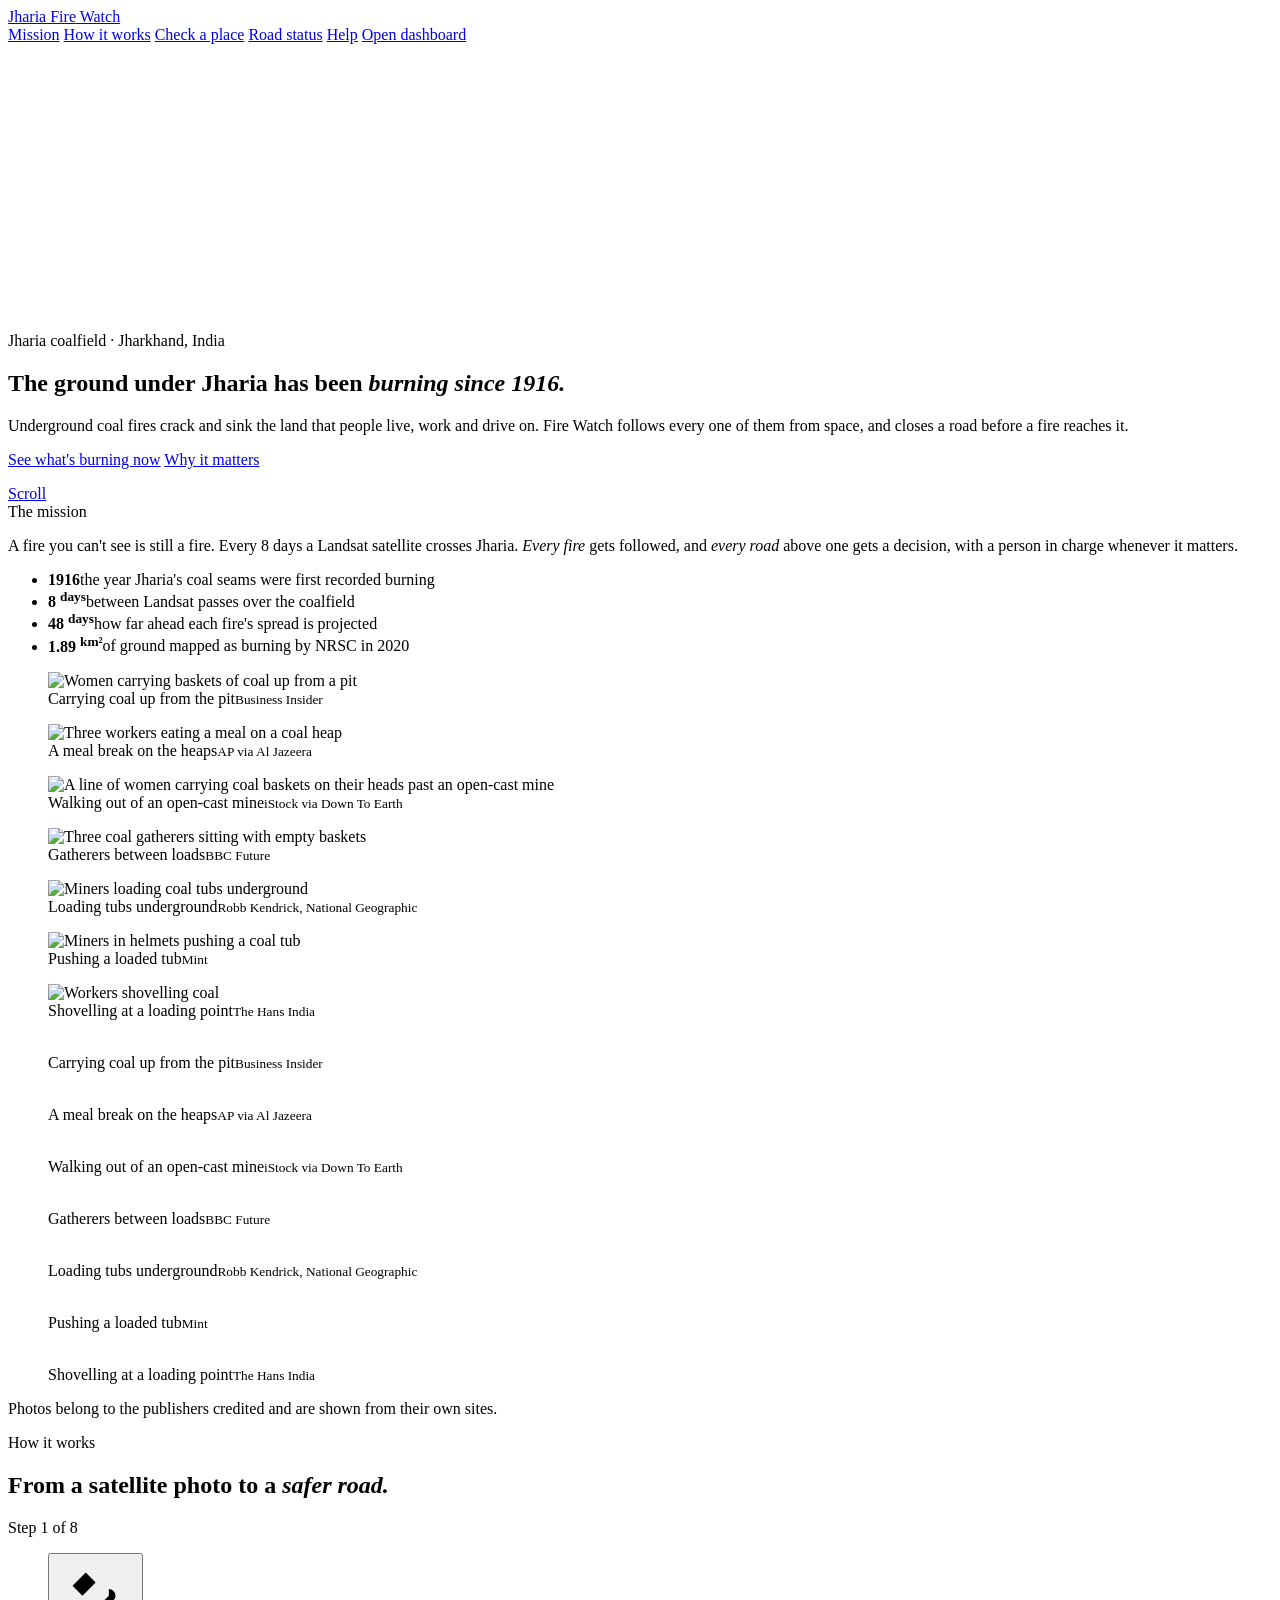
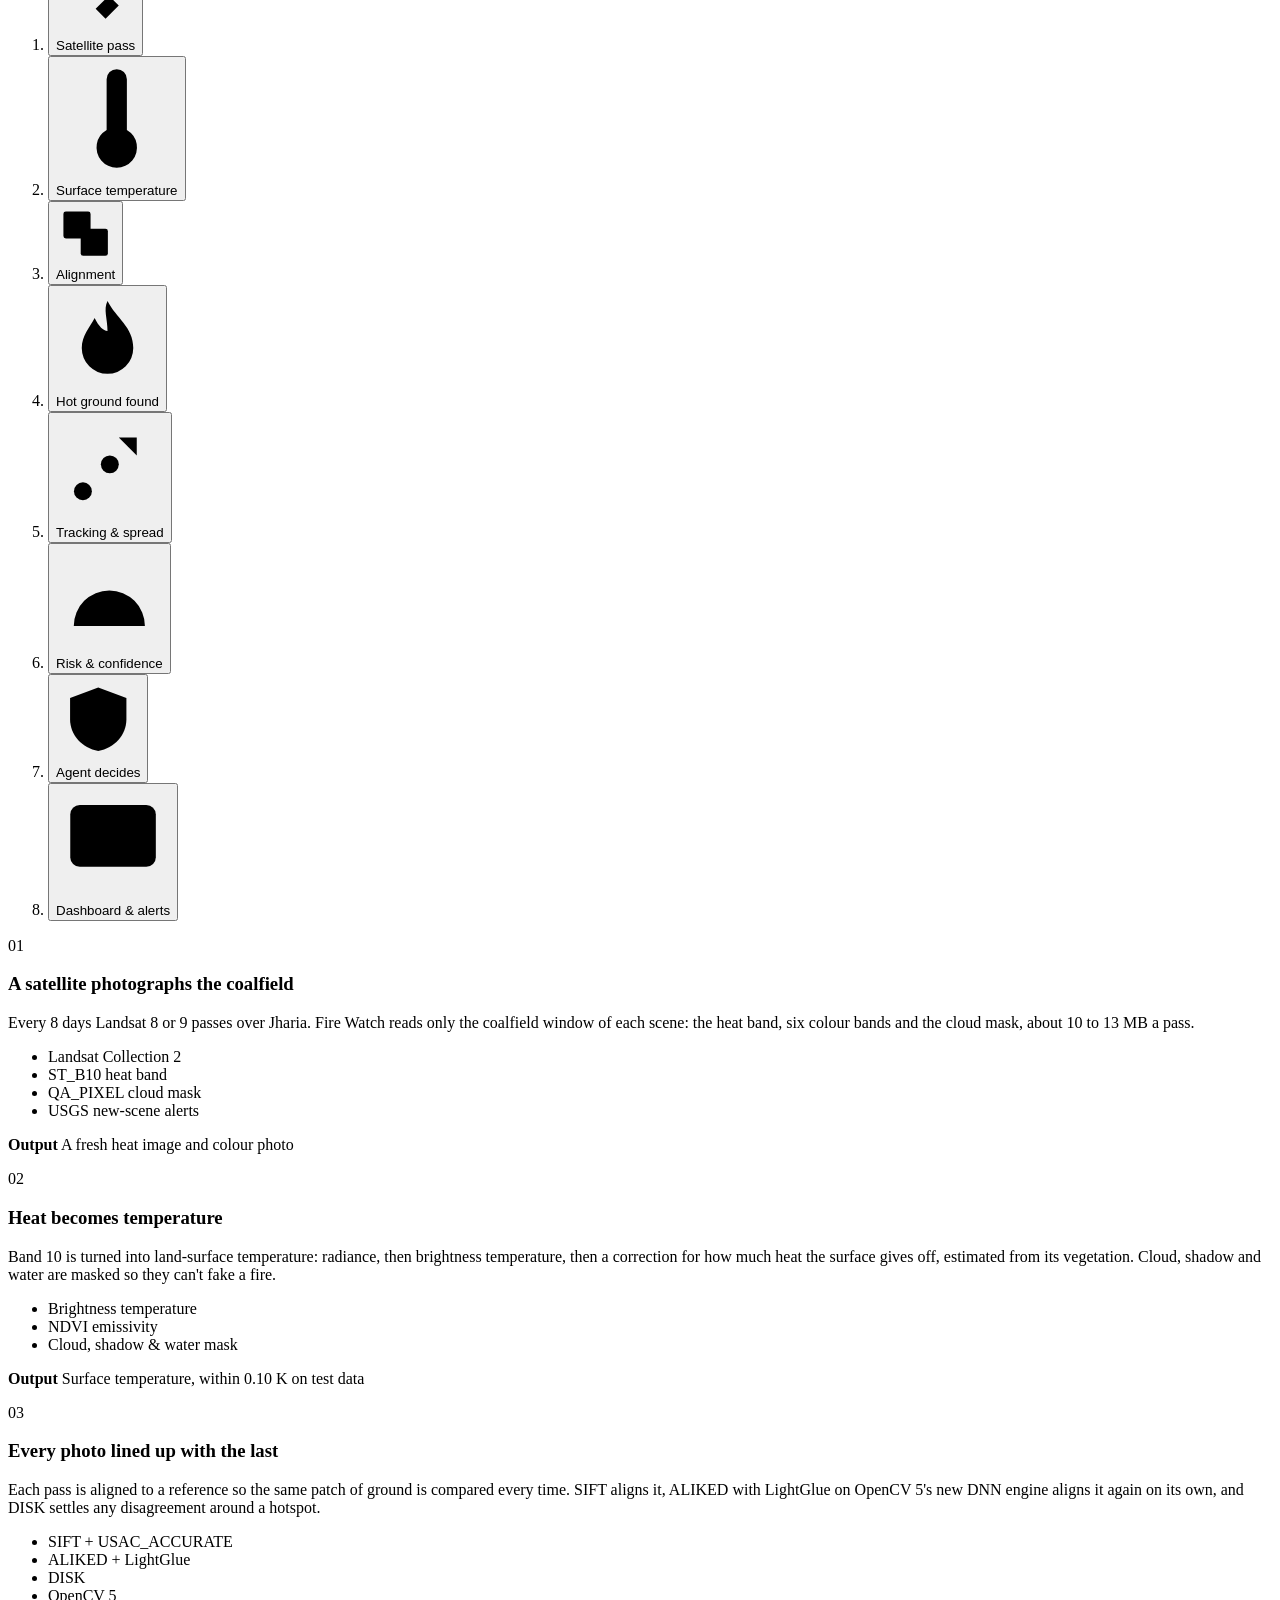
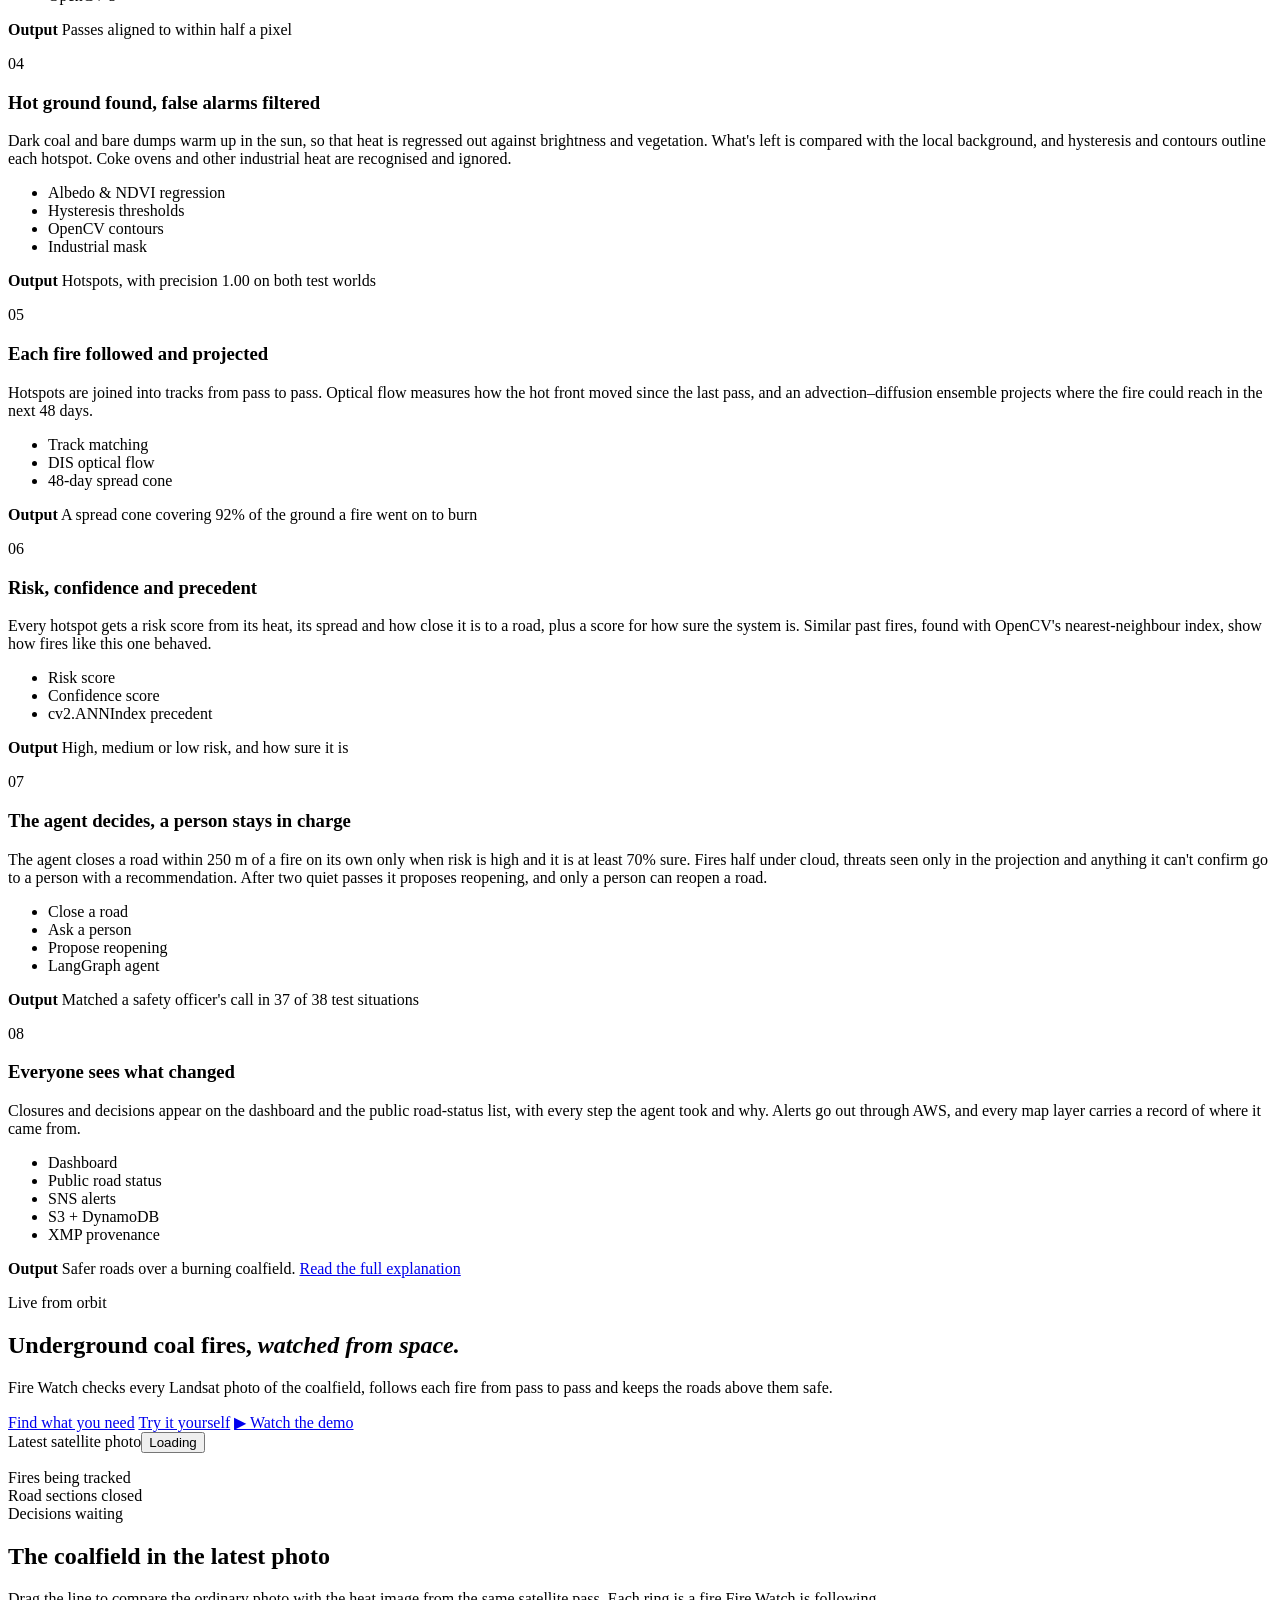
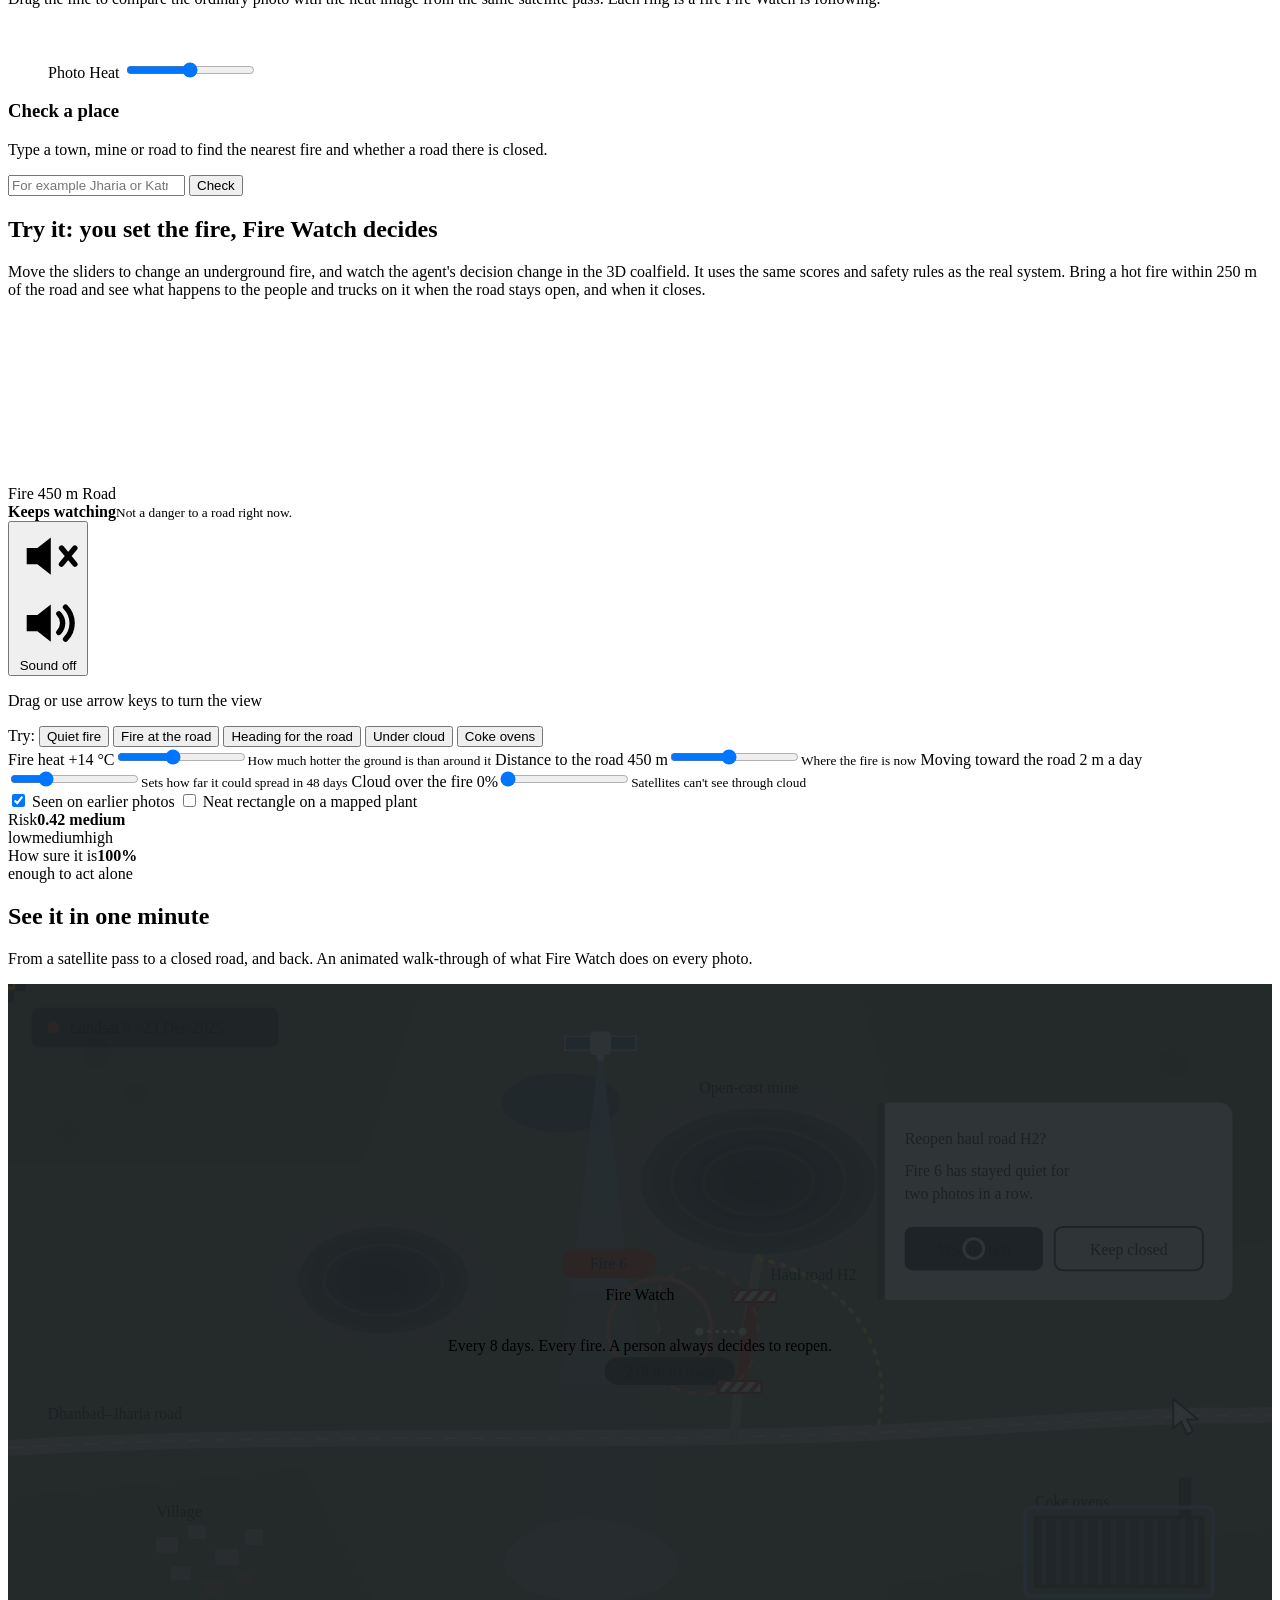
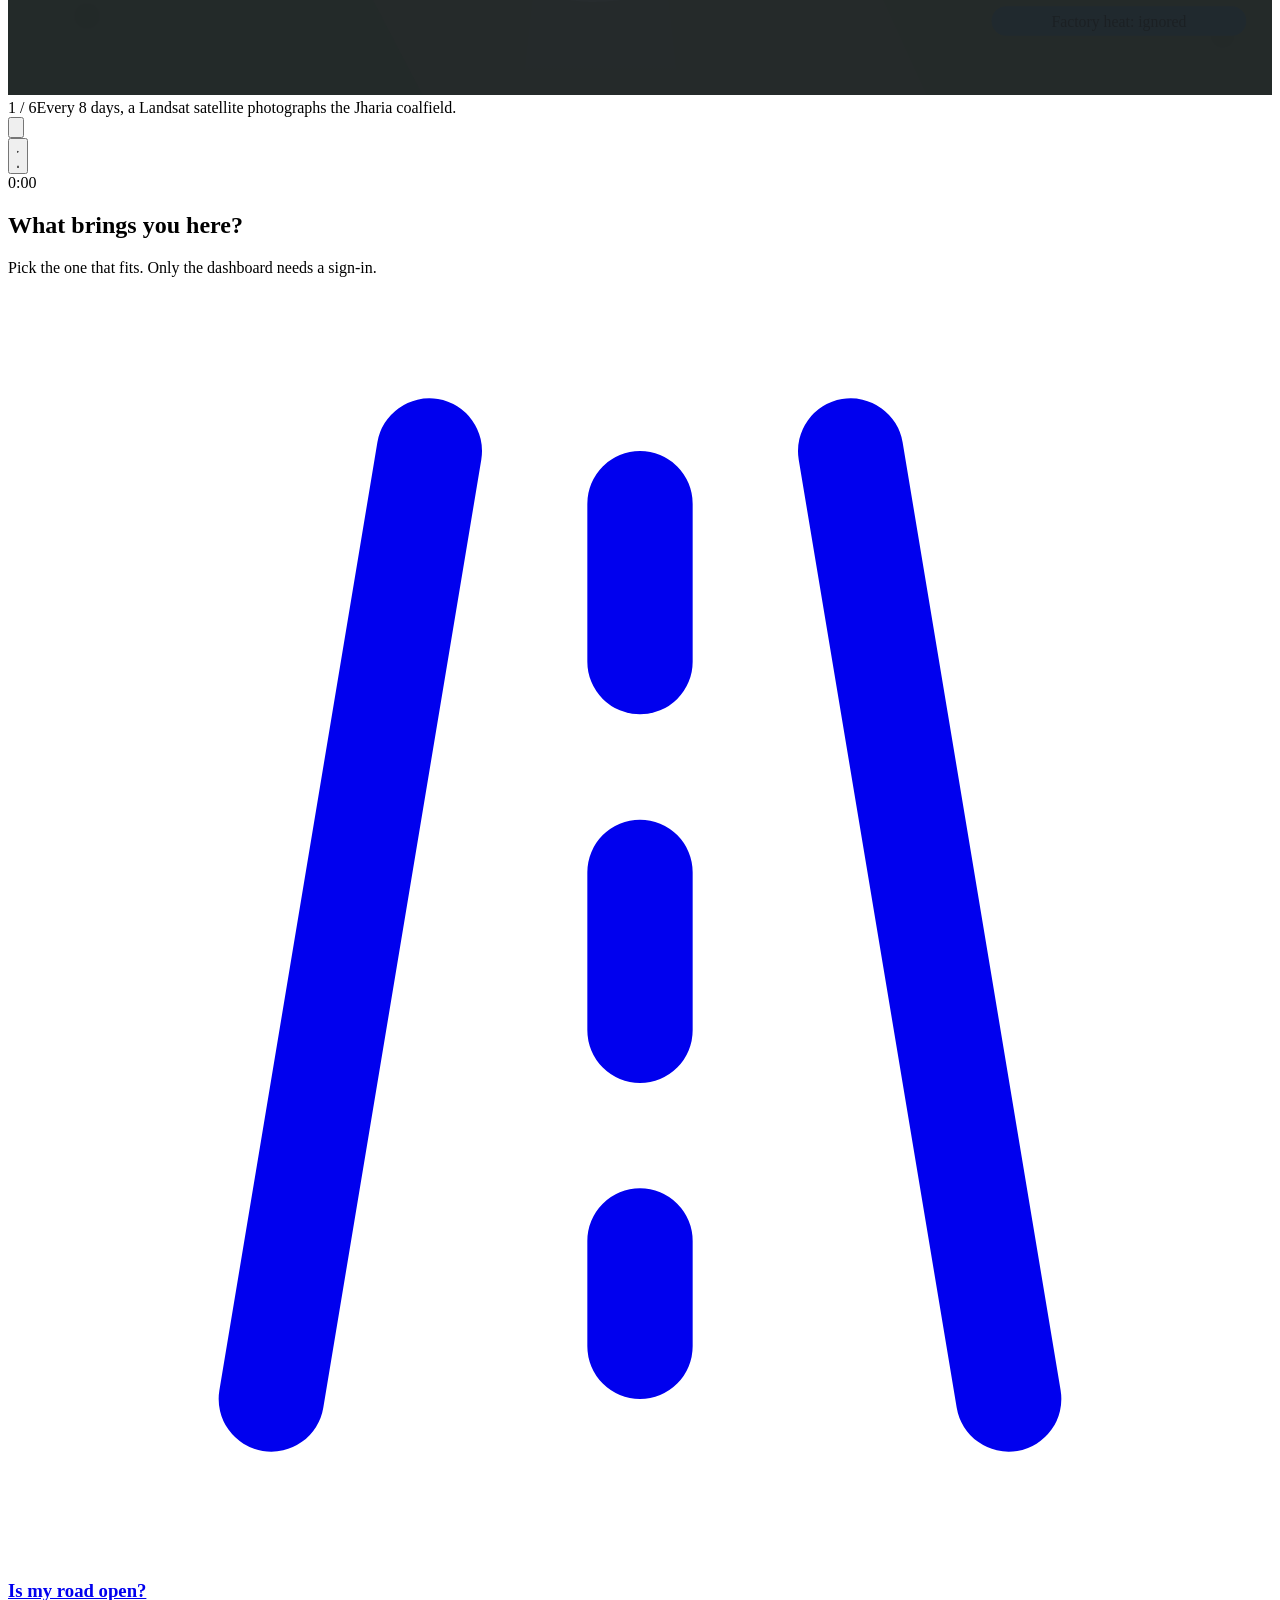
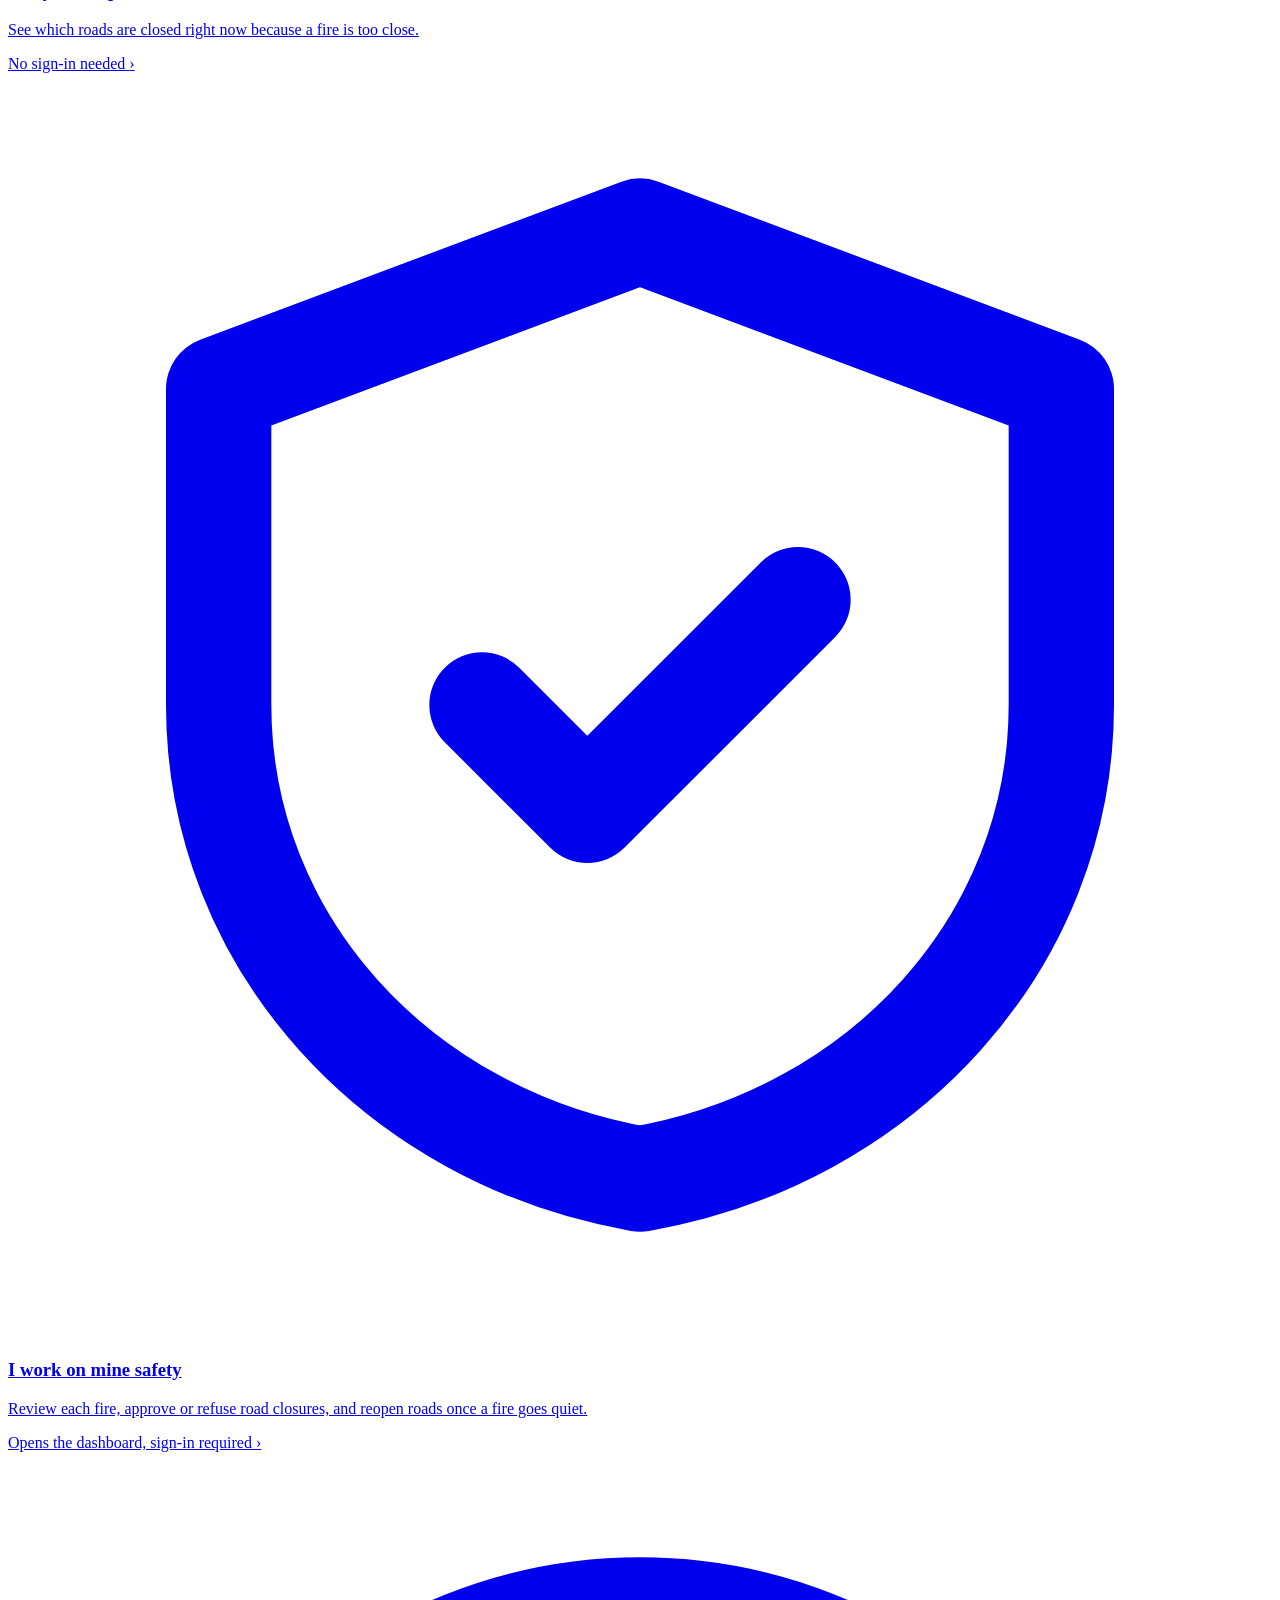
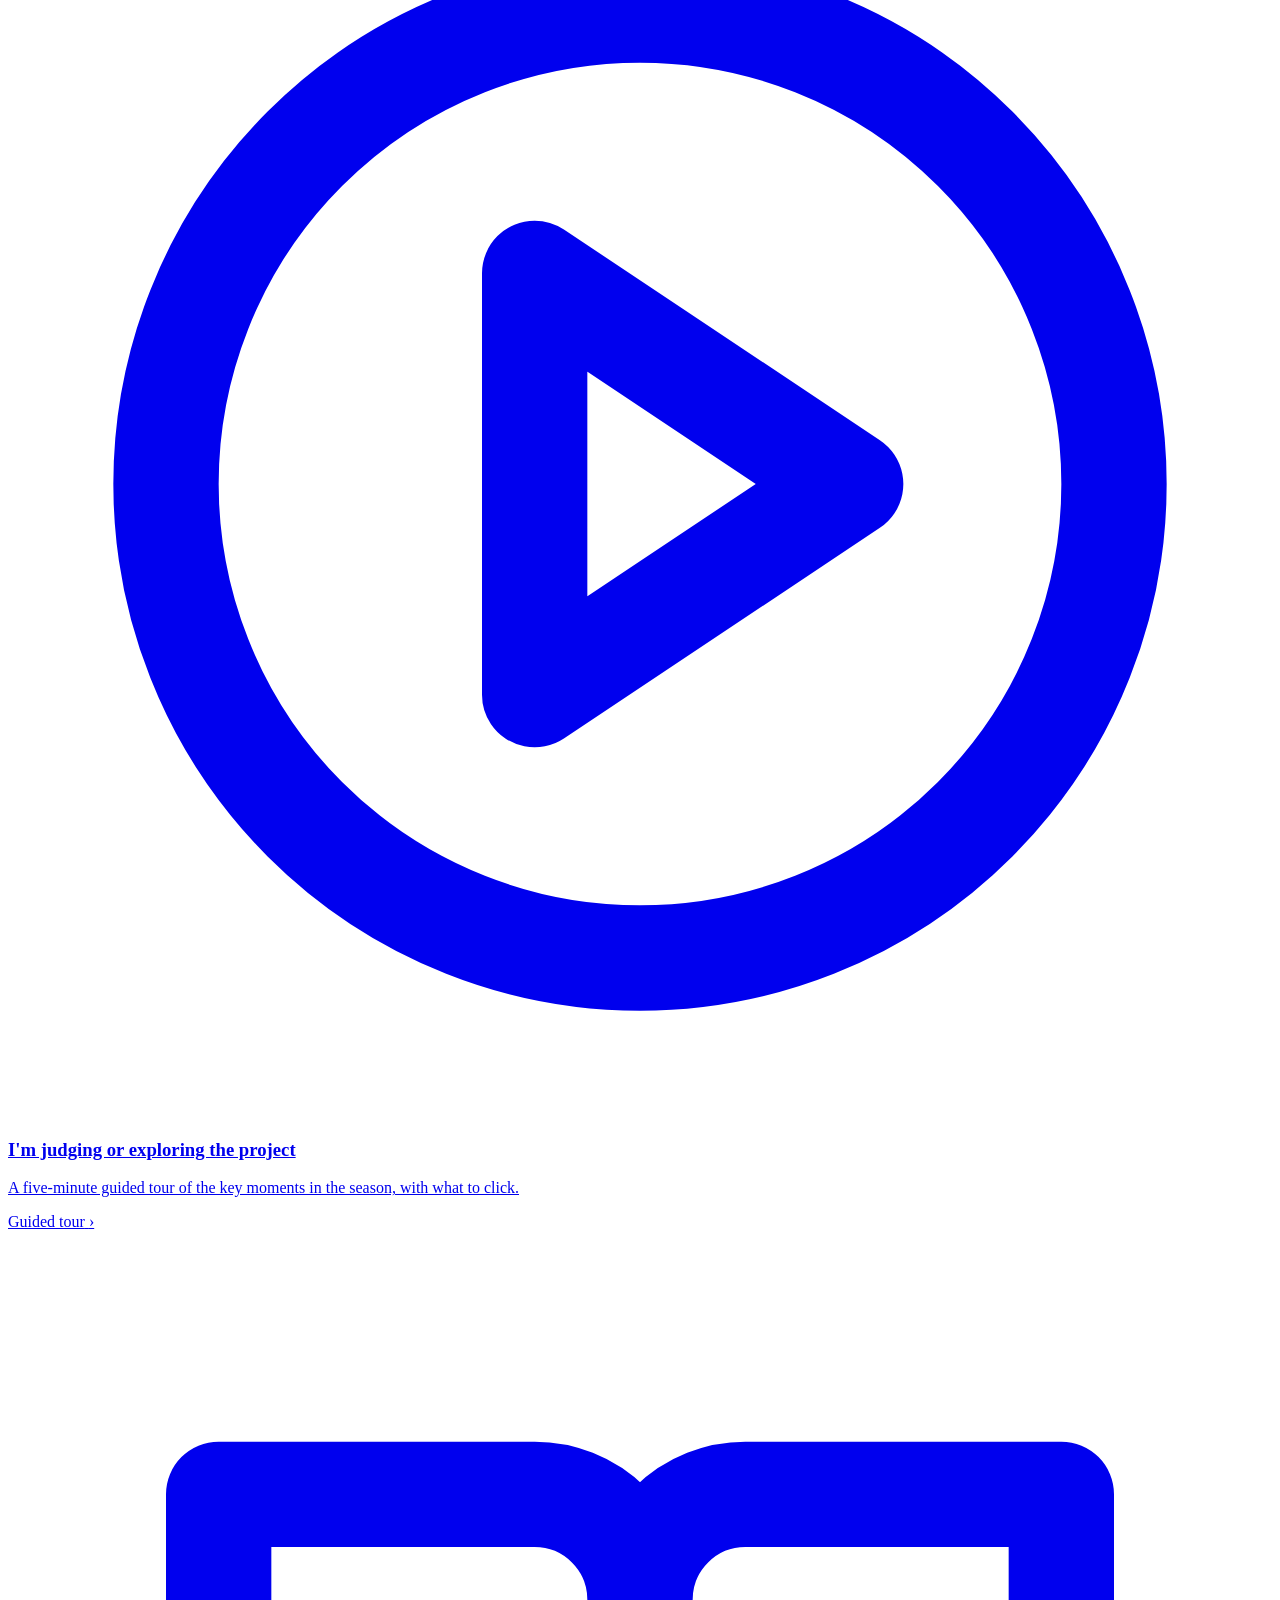
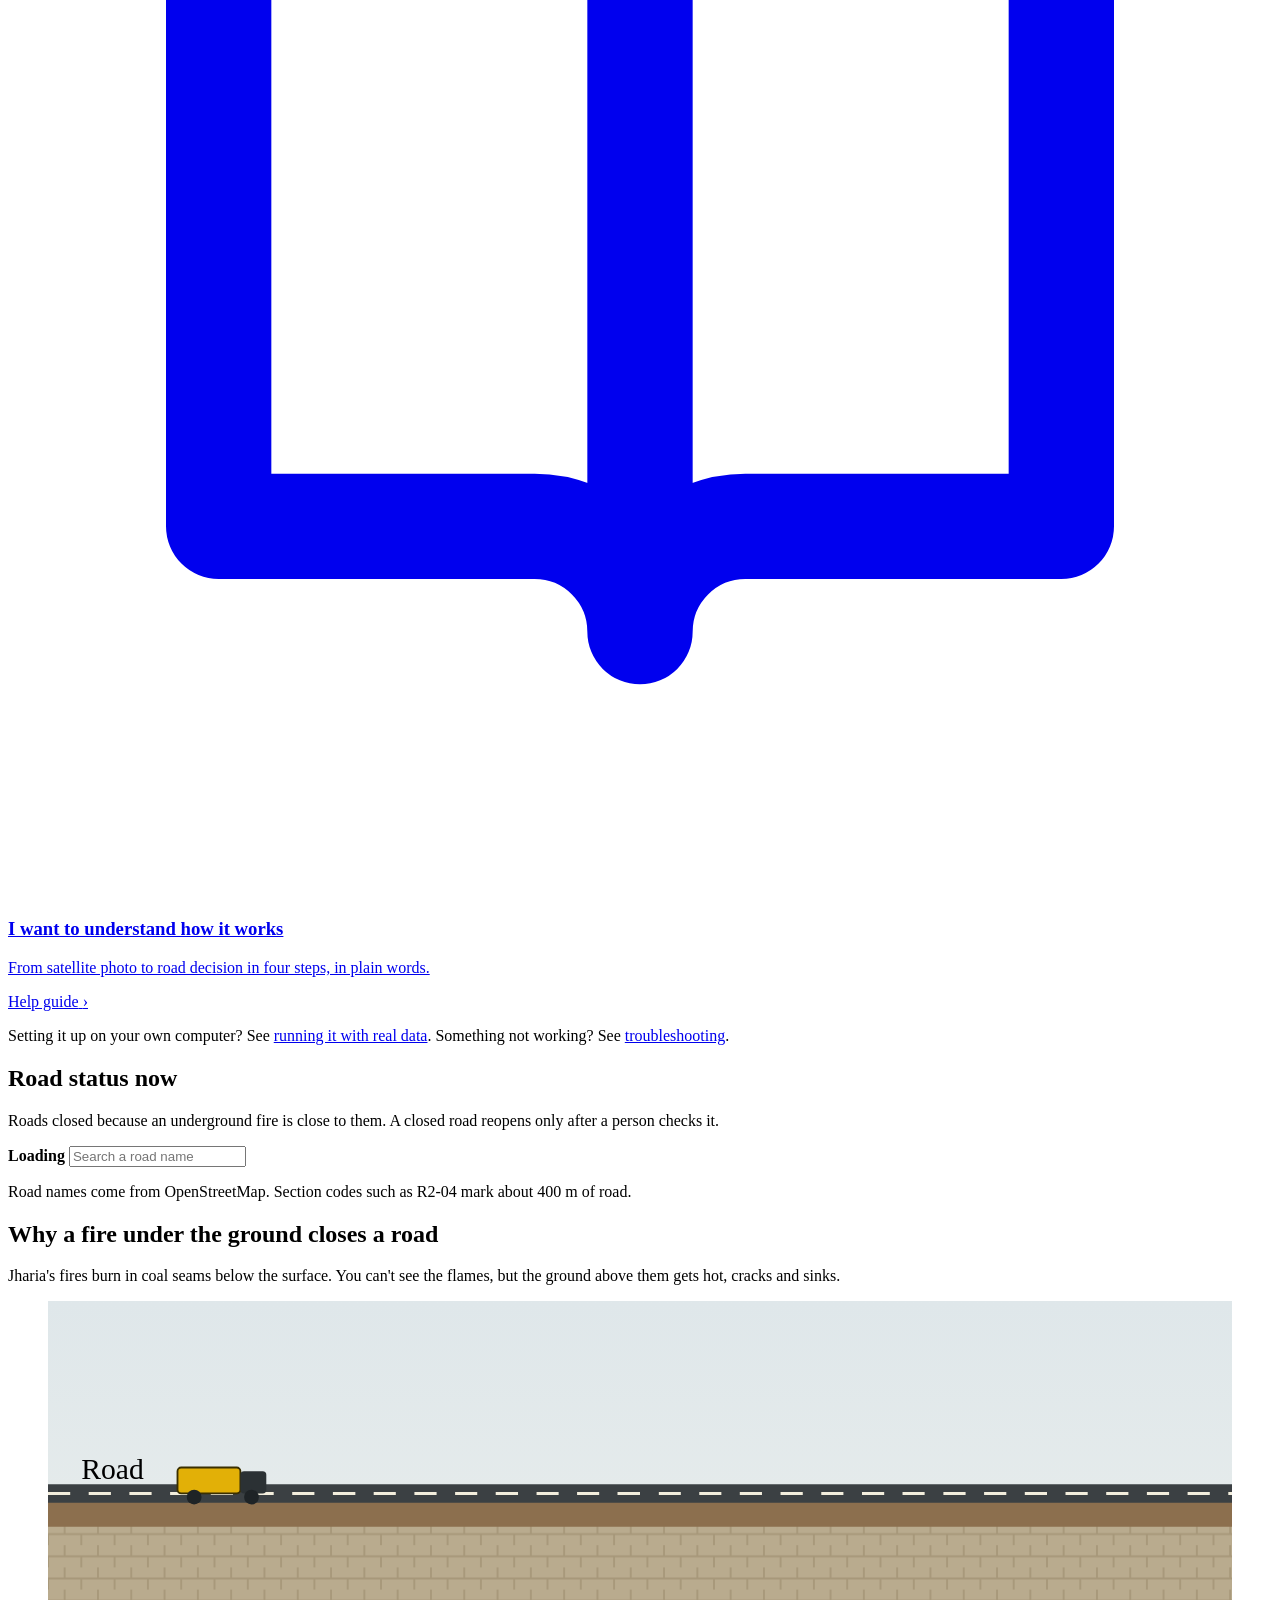
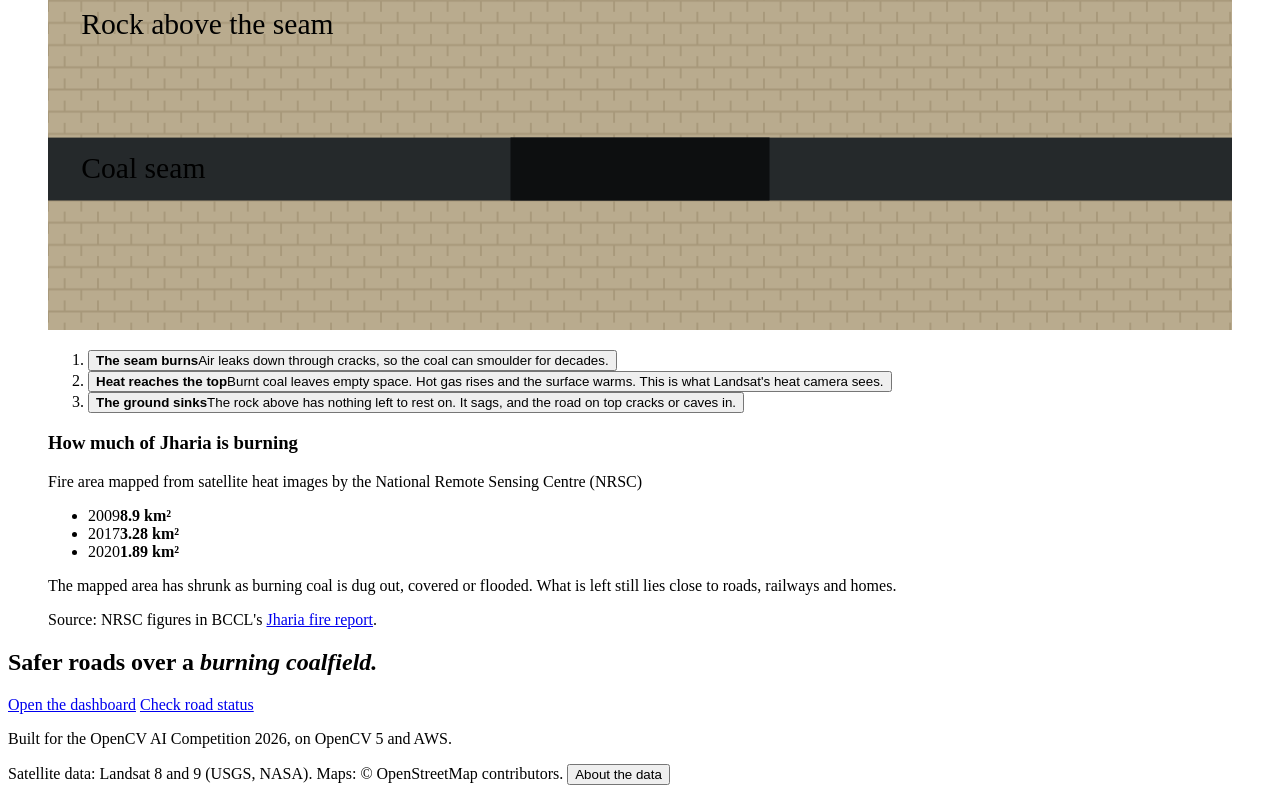
==== commit 7feb30e1: "Add scroll-driven How it works flowchart to the homepage Eight pinned steps from satellite pass to r" ====
--- a/src/firewatch/api/static/home.html
+++ b/src/firewatch/api/static/home.html
@@ -19,6 +19,7 @@
       <a class="nav-brand" href="/">Jharia Fire Watch</a>
       <nav class="nav-links" aria-label="Main">
         <a href="#mission" class="hide-sm">Mission</a>
+        <a href="#how" class="hide-sm">How it works</a>
         <a href="#look" class="hide-sm">Check a place</a>
         <a href="#roads" class="hide-sm">Road status</a>
         <a href="/help">Help</a>
@@ -86,6 +87,95 @@
       </div>
     </div>
     <p class="wrap reel-note">Photos belong to the publishers credited and are shown from their own sites.</p>
+  </section>
+
+  <section class="flow" id="how" aria-labelledby="flow-title">
+    <div class="flow-track">
+      <div class="flow-sticky">
+        <div class="wrap">
+          <div class="flow-head">
+            <div>
+              <span class="eyebrow">How it works</span>
+              <h2 id="flow-title">From a satellite photo to a <em>safer road.</em></h2>
+            </div>
+            <p class="flow-count" id="flow-count" aria-live="polite">Step 1 of 8</p>
+          </div>
+          <div class="flow-grid">
+            <div class="fc-wrap">
+            <span class="fc-fill" id="flow-fill" aria-hidden="true"></span>
+            <ol class="fc" id="flow-chart" aria-label="The eight steps">
+              <li class="on"><button type="button"><span class="fc-dot"><svg viewBox="0 0 24 24"><path d="M5 9l4-4 3 3-4 4zM12 16l4-4 3 3-4 4zM9 12l3 3M14 4l6 6M16 10a2 2 0 0 1 0 4"/></svg></span><span class="fc-label">Satellite pass</span></button></li>
+              <li><button type="button"><span class="fc-dot"><svg viewBox="0 0 24 24"><path d="M10 4a2 2 0 0 1 4 0v10a4 4 0 1 1-4 0zM12 9v7"/></svg></span><span class="fc-label">Surface temperature</span></button></li>
+              <li><button type="button"><span class="fc-dot"><svg viewBox="0 0 24 24"><rect x="3" y="3" width="11" height="11" rx="1"/><rect x="10" y="10" width="11" height="11" rx="1"/></svg></span><span class="fc-label">Alignment</span></button></li>
+              <li><button type="button"><span class="fc-dot"><svg viewBox="0 0 24 24"><path d="M12 3c2 4 6 6 6 11a6 6 0 0 1-12 0c0-3 2-5 3-7 1 2 2 3 3 3 0-3-1-5 0-7z"/></svg></span><span class="fc-label">Hot ground found</span></button></li>
+              <li><button type="button"><span class="fc-dot"><svg viewBox="0 0 24 24"><circle cx="6" cy="17" r="2"/><circle cx="12" cy="11" r="2"/><path d="M7.5 15.5l3-3M13.5 9.5 18 5M14 5h4v4"/></svg></span><span class="fc-label">Tracking &amp; spread</span></button></li>
+              <li><button type="button"><span class="fc-dot"><svg viewBox="0 0 24 24"><path d="M4 18a8 8 0 0 1 16 0M12 18l4-6"/></svg></span><span class="fc-label">Risk &amp; confidence</span></button></li>
+              <li><button type="button"><span class="fc-dot"><svg viewBox="0 0 24 24"><path d="M12 3 4 6v6c0 4.5 3.4 8.2 8 9 4.6-.8 8-4.5 8-9V6z"/><path d="m9 12 2 2 4-4"/></svg></span><span class="fc-label">Agent decides</span></button></li>
+              <li><button type="button"><span class="fc-dot"><svg viewBox="0 0 24 24"><rect x="3" y="4" width="18" height="13" rx="2"/><path d="M8 21h8M12 17v4M7 13l3-3 2 2 4-4"/></svg></span><span class="fc-label">Dashboard &amp; alerts</span></button></li>
+            </ol>
+            </div>
+            <div class="flow-cards" id="flow-cards">
+              <article class="flow-card on">
+                <span class="fc-num">01</span>
+                <h3>A satellite photographs the coalfield</h3>
+                <p>Every 8 days Landsat 8 or 9 passes over Jharia. Fire Watch reads only the coalfield window of each scene: the heat band, six colour bands and the cloud mask, about 10 to 13 MB a pass.</p>
+                <ul class="fc-chips"><li>Landsat Collection 2</li><li>ST_B10 heat band</li><li>QA_PIXEL cloud mask</li><li>USGS new-scene alerts</li></ul>
+                <p class="fc-out"><b>Output</b> A fresh heat image and colour photo</p>
+              </article>
+              <article class="flow-card">
+                <span class="fc-num">02</span>
+                <h3>Heat becomes temperature</h3>
+                <p>Band 10 is turned into land-surface temperature: radiance, then brightness temperature, then a correction for how much heat the surface gives off, estimated from its vegetation. Cloud, shadow and water are masked so they can't fake a fire.</p>
+                <ul class="fc-chips"><li>Brightness temperature</li><li>NDVI emissivity</li><li>Cloud, shadow &amp; water mask</li></ul>
+                <p class="fc-out"><b>Output</b> Surface temperature, within 0.10 K on test data</p>
+              </article>
+              <article class="flow-card">
+                <span class="fc-num">03</span>
+                <h3>Every photo lined up with the last</h3>
+                <p>Each pass is aligned to a reference so the same patch of ground is compared every time. SIFT aligns it, ALIKED with LightGlue on OpenCV 5's new DNN engine aligns it again on its own, and DISK settles any disagreement around a hotspot.</p>
+                <ul class="fc-chips"><li>SIFT + USAC_ACCURATE</li><li>ALIKED + LightGlue</li><li>DISK</li><li>OpenCV 5</li></ul>
+                <p class="fc-out"><b>Output</b> Passes aligned to within half a pixel</p>
+              </article>
+              <article class="flow-card">
+                <span class="fc-num">04</span>
+                <h3>Hot ground found, false alarms filtered</h3>
+                <p>Dark coal and bare dumps warm up in the sun, so that heat is regressed out against brightness and vegetation. What's left is compared with the local background, and hysteresis and contours outline each hotspot. Coke ovens and other industrial heat are recognised and ignored.</p>
+                <ul class="fc-chips"><li>Albedo &amp; NDVI regression</li><li>Hysteresis thresholds</li><li>OpenCV contours</li><li>Industrial mask</li></ul>
+                <p class="fc-out"><b>Output</b> Hotspots, with precision 1.00 on both test worlds</p>
+              </article>
+              <article class="flow-card">
+                <span class="fc-num">05</span>
+                <h3>Each fire followed and projected</h3>
+                <p>Hotspots are joined into tracks from pass to pass. Optical flow measures how the hot front moved since the last pass, and an advection–diffusion ensemble projects where the fire could reach in the next 48 days.</p>
+                <ul class="fc-chips"><li>Track matching</li><li>DIS optical flow</li><li>48-day spread cone</li></ul>
+                <p class="fc-out"><b>Output</b> A spread cone covering 92% of the ground a fire went on to burn</p>
+              </article>
+              <article class="flow-card">
+                <span class="fc-num">06</span>
+                <h3>Risk, confidence and precedent</h3>
+                <p>Every hotspot gets a risk score from its heat, its spread and how close it is to a road, plus a score for how sure the system is. Similar past fires, found with OpenCV's nearest-neighbour index, show how fires like this one behaved.</p>
+                <ul class="fc-chips"><li>Risk score</li><li>Confidence score</li><li>cv2.ANNIndex precedent</li></ul>
+                <p class="fc-out"><b>Output</b> High, medium or low risk, and how sure it is</p>
+              </article>
+              <article class="flow-card">
+                <span class="fc-num">07</span>
+                <h3>The agent decides, a person stays in charge</h3>
+                <p>The agent closes a road within 250 m of a fire on its own only when risk is high and it is at least 70% sure. Fires half under cloud, threats seen only in the projection and anything it can't confirm go to a person with a recommendation. After two quiet passes it proposes reopening, and only a person can reopen a road.</p>
+                <ul class="fc-chips"><li>Close a road</li><li>Ask a person</li><li>Propose reopening</li><li>LangGraph agent</li></ul>
+                <p class="fc-out"><b>Output</b> Matched a safety officer's call in 37 of 38 test situations</p>
+              </article>
+              <article class="flow-card">
+                <span class="fc-num">08</span>
+                <h3>Everyone sees what changed</h3>
+                <p>Closures and decisions appear on the dashboard and the public road-status list, with every step the agent took and why. Alerts go out through AWS, and every map layer carries a record of where it came from.</p>
+                <ul class="fc-chips"><li>Dashboard</li><li>Public road status</li><li>SNS alerts</li><li>S3 + DynamoDB</li><li>XMP provenance</li></ul>
+                <p class="fc-out"><b>Output</b> Safer roads over a burning coalfield. <a href="/help#how">Read the full explanation</a></p>
+              </article>
+            </div>
+          </div>
+        </div>
+      </div>
+    </div>
   </section>
 
   <section class="now" id="now" aria-labelledby="now-title">
@@ -449,21 +539,6 @@
     </div>
   </section>
 
-  <section class="section how">
-    <div class="wrap">
-      <div class="section-head">
-        <h2>How it works</h2>
-        <p>Every 8 days a Landsat satellite passes over Jharia. Each new photo goes through four steps.</p>
-      </div>
-      <ol class="how-steps">
-        <li><h3>Satellite photo</h3><p>Landsat 8 and 9 take a heat (thermal) photo of the coalfield along with a normal one.</p></li>
-        <li><h3>Hot ground found</h3><p>OpenCV lines the photo up with earlier ones and finds ground hotter than it should be. Sun-warmed coal and factories are filtered out.</p></li>
-        <li><h3>Spread predicted</h3><p>Each fire is followed photo to photo, and Fire Watch predicts where it could reach in the next 48 days.</p></li>
-        <li><h3>Roads protected</h3><p>An AI agent closes a road only when a fire is clearly close. When unsure it asks a person, and only a person can reopen a road.</p></li>
-      </ol>
-      <p style="margin-top:22px"><a href="/help#how">Read the full explanation</a></p>
-    </div>
-  </section>
 
   <section class="closer" aria-labelledby="closer-title">
     <div class="wrap">
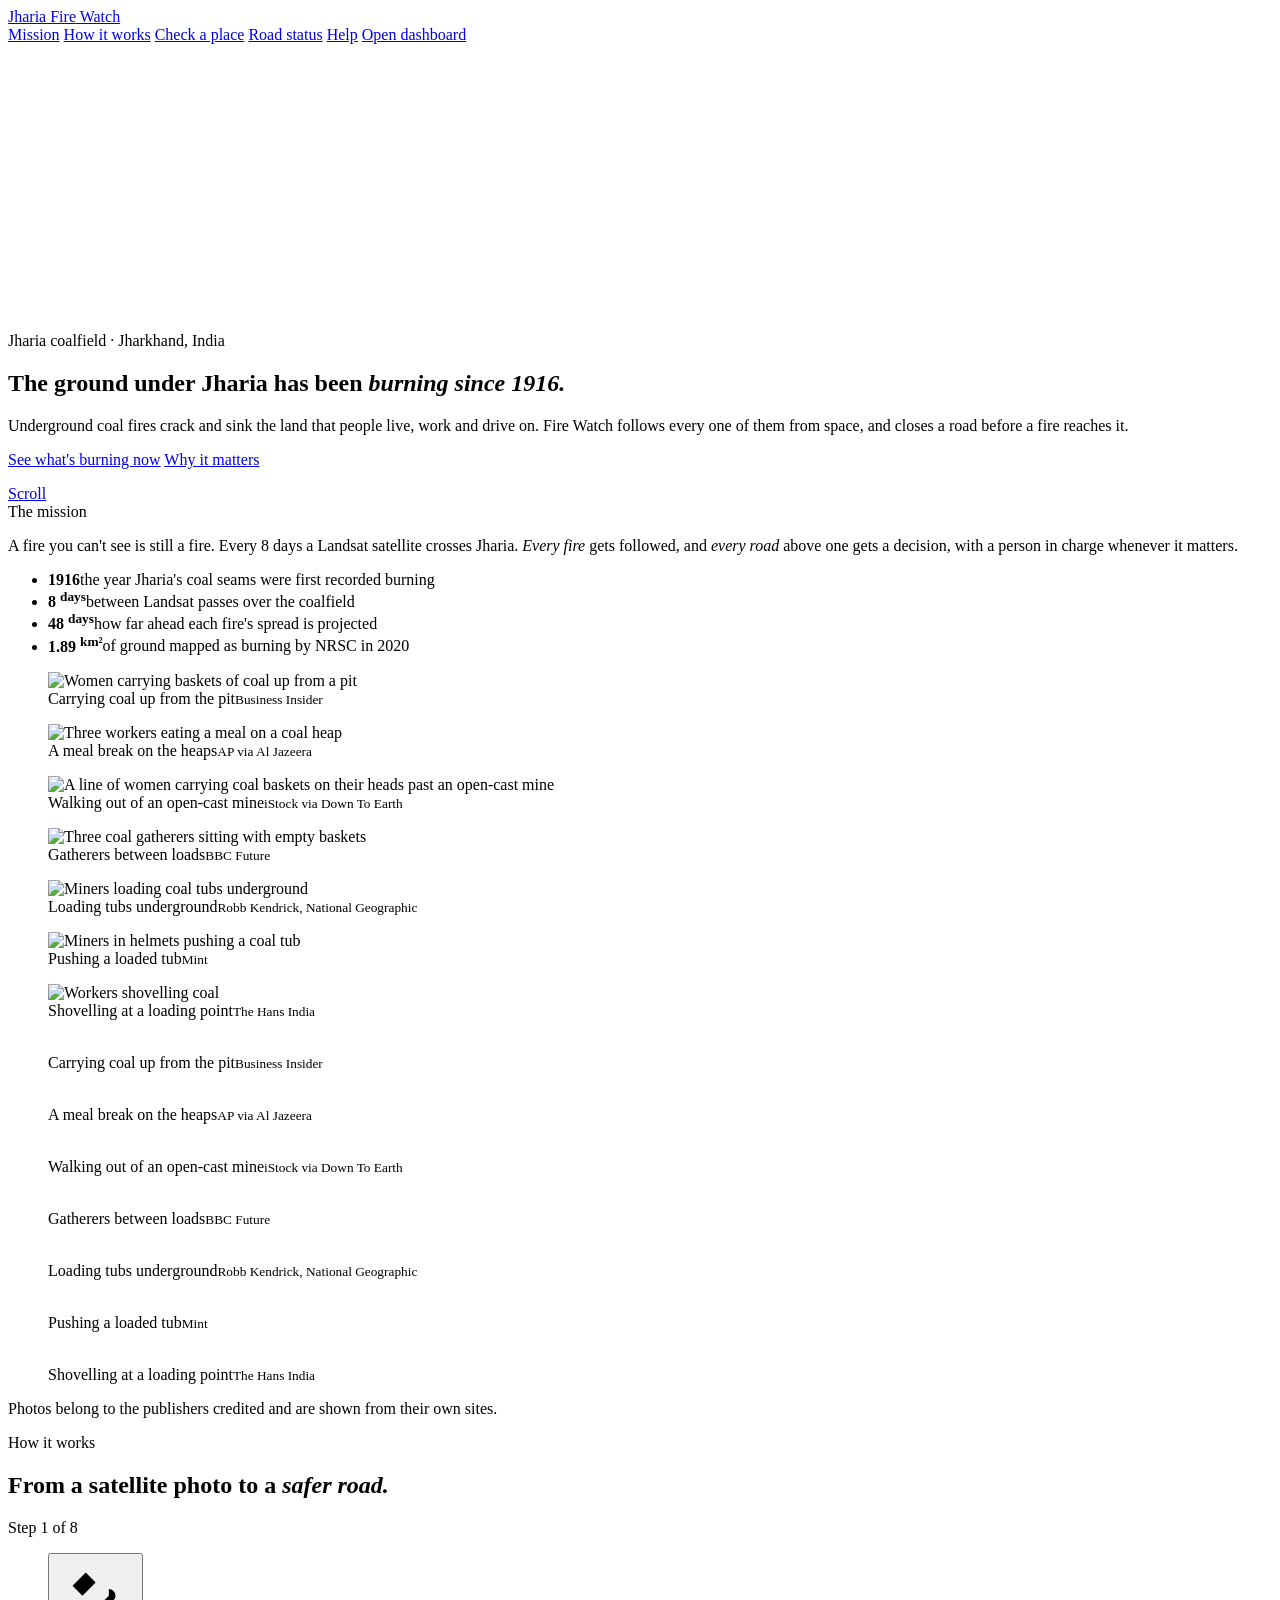
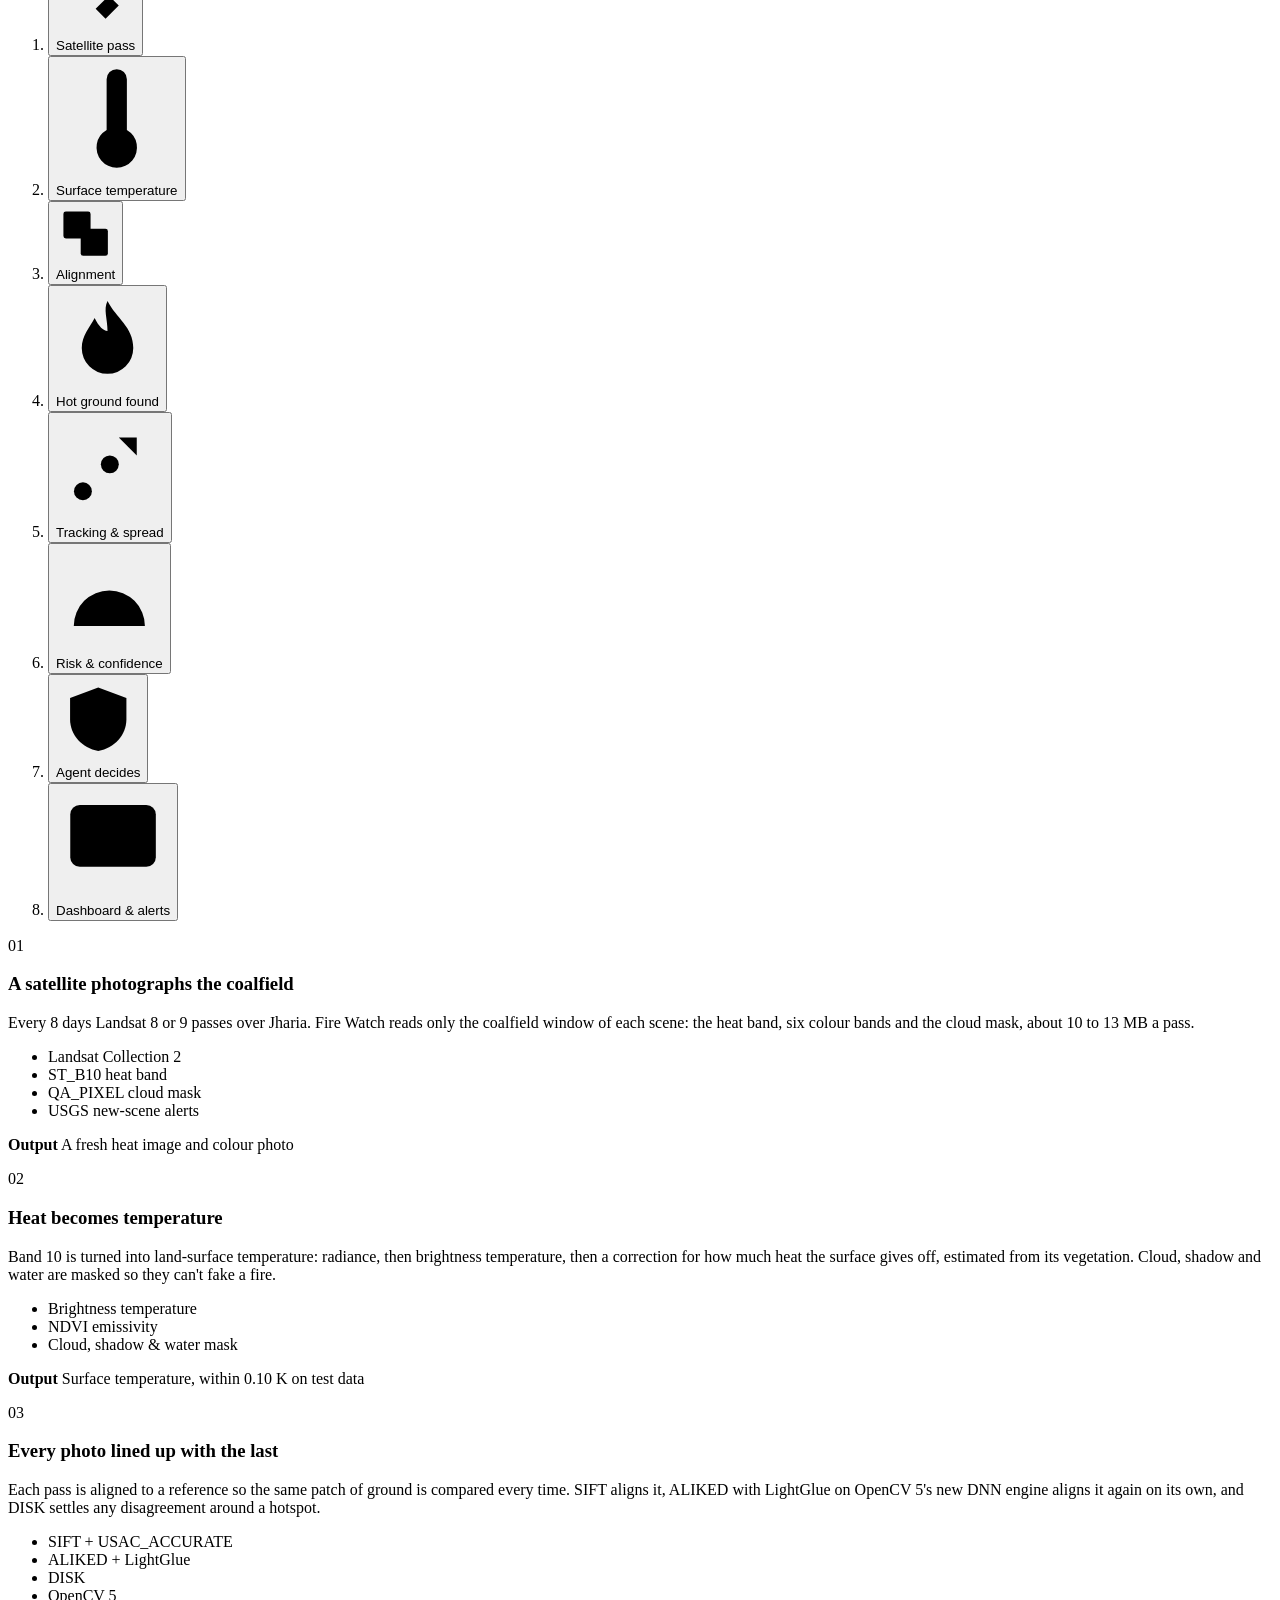
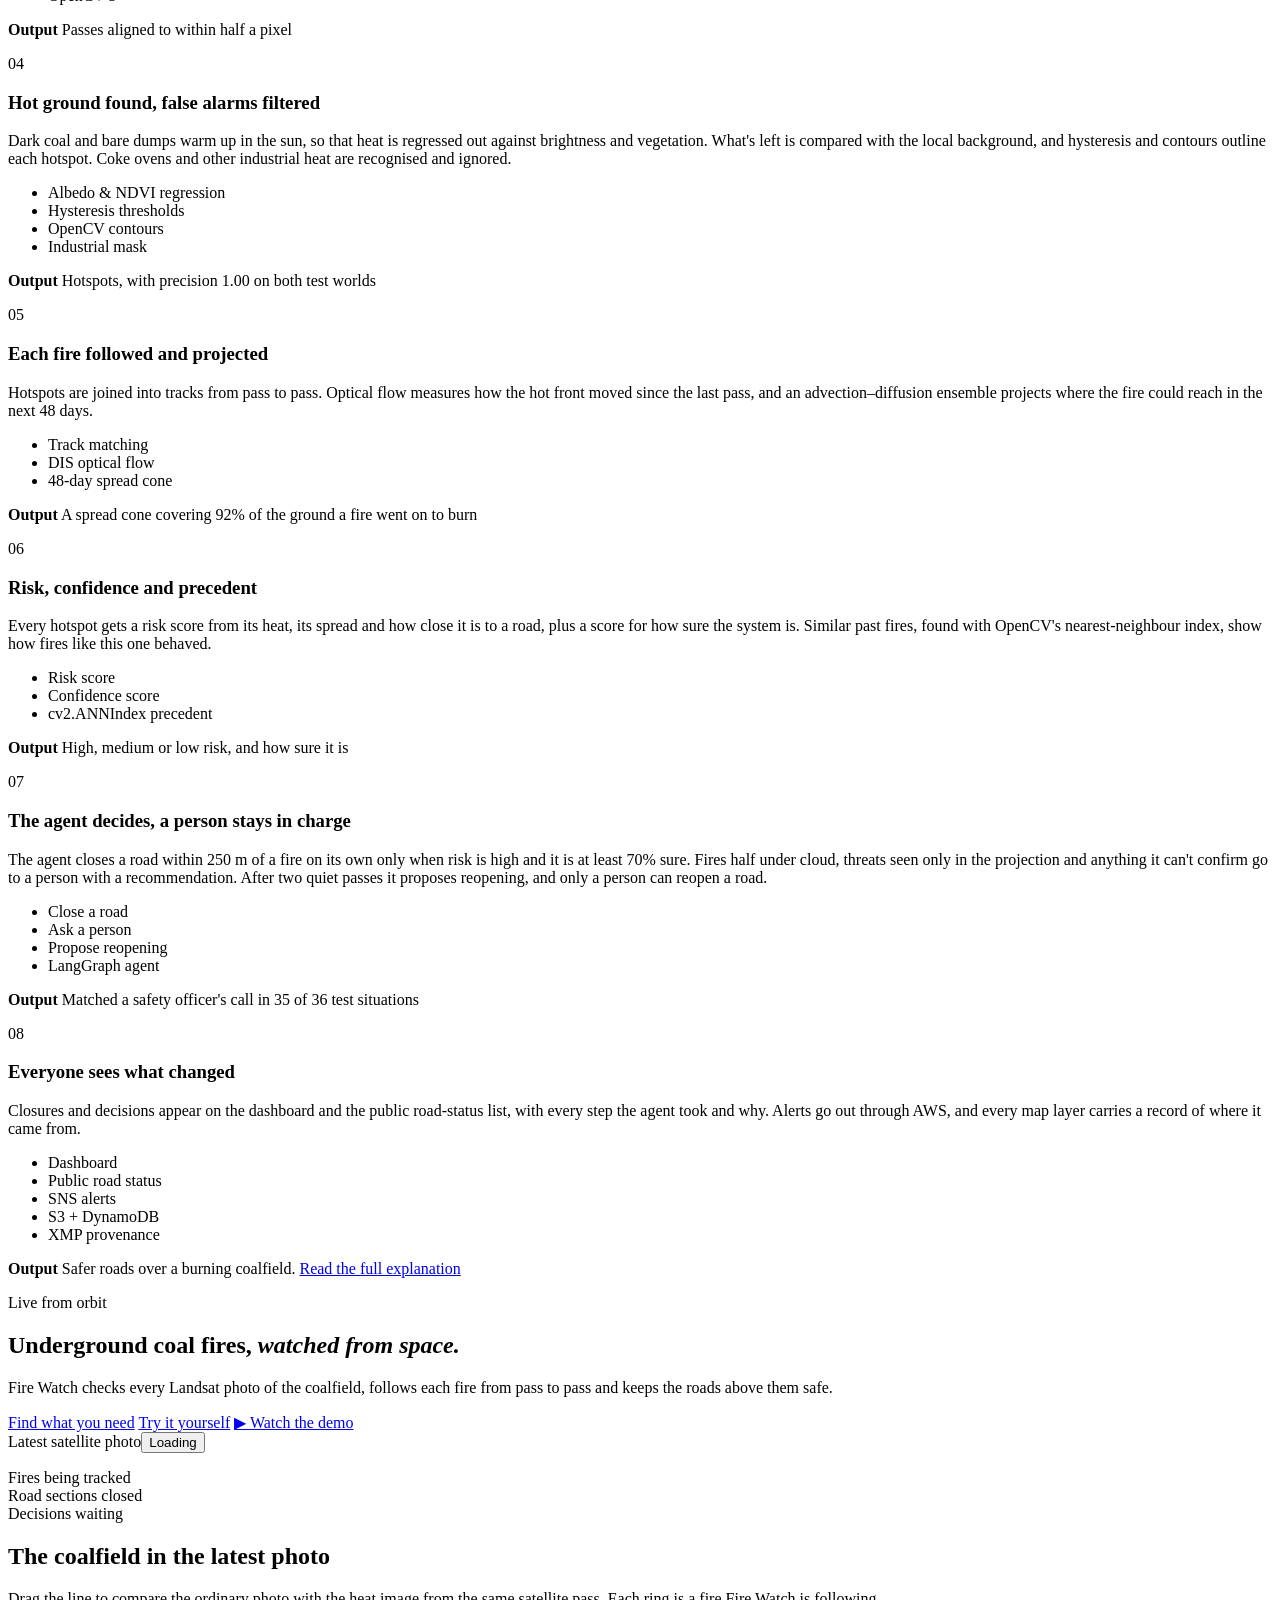
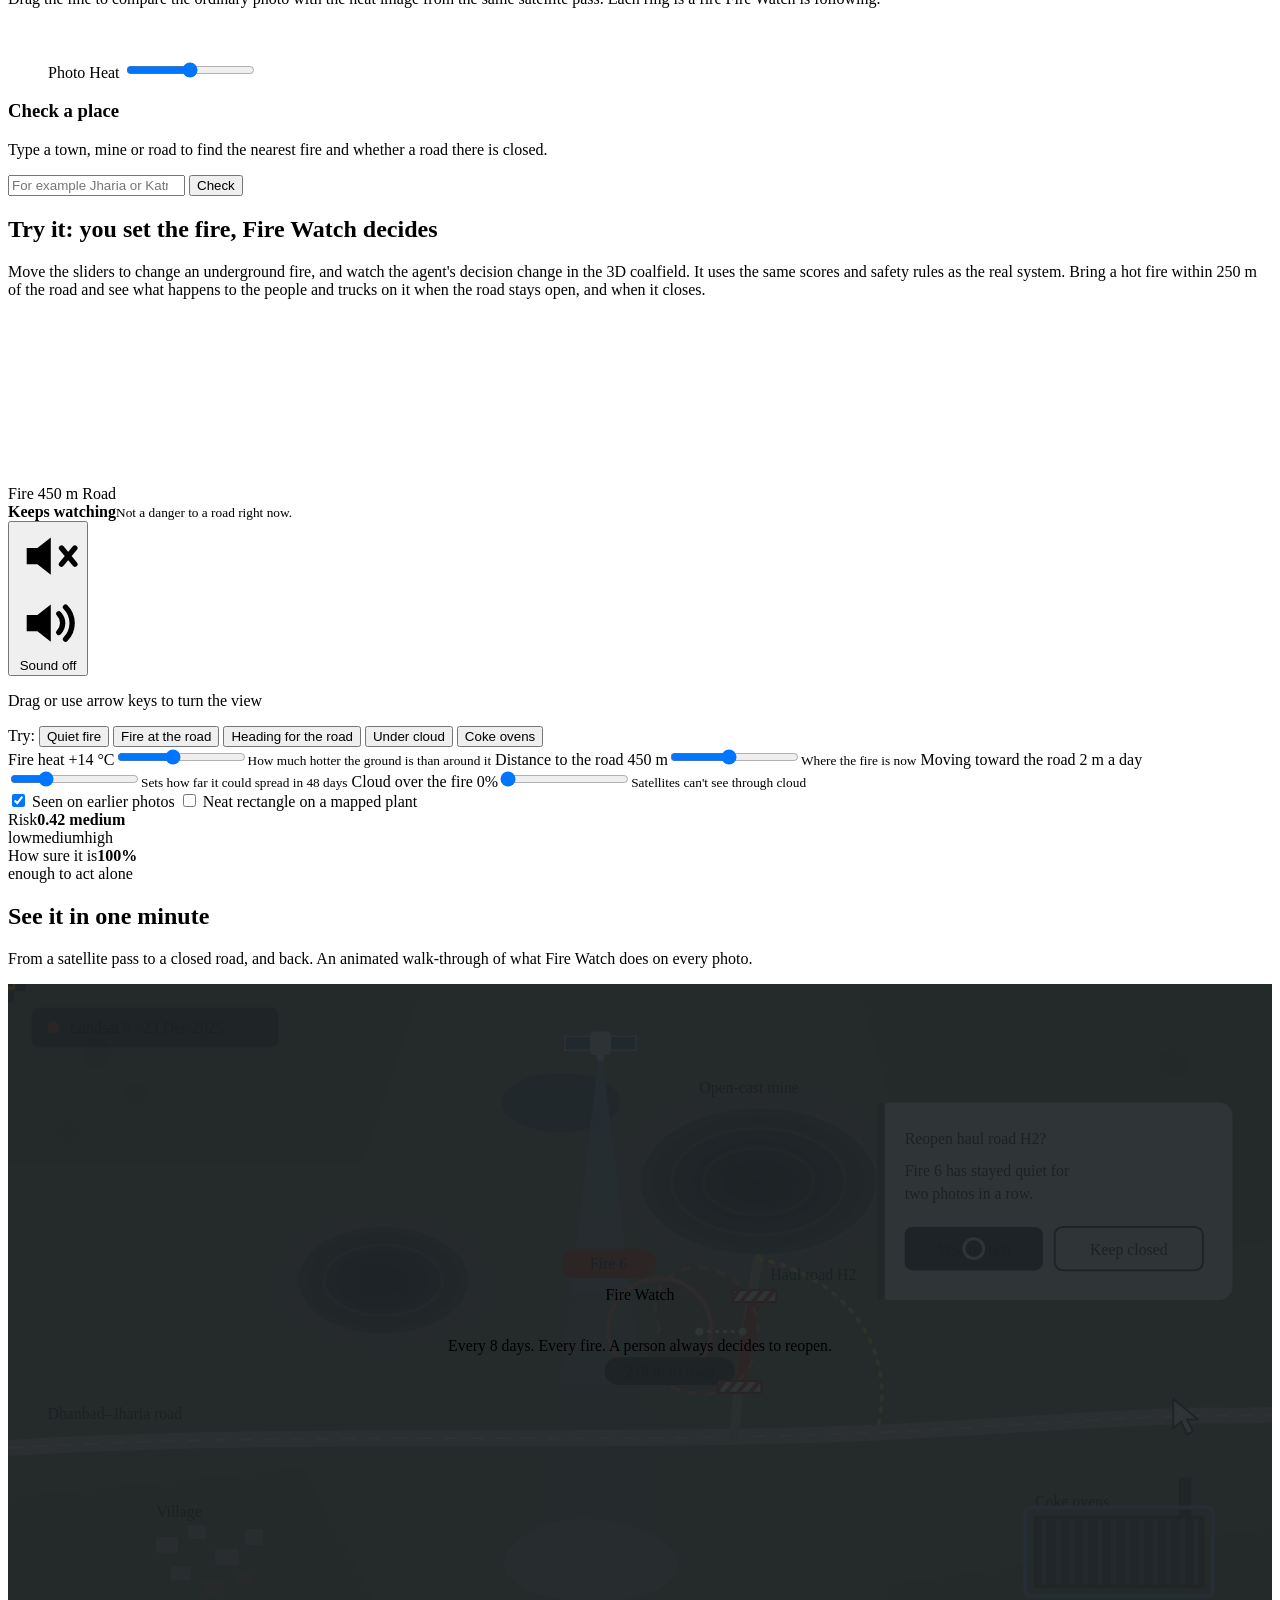
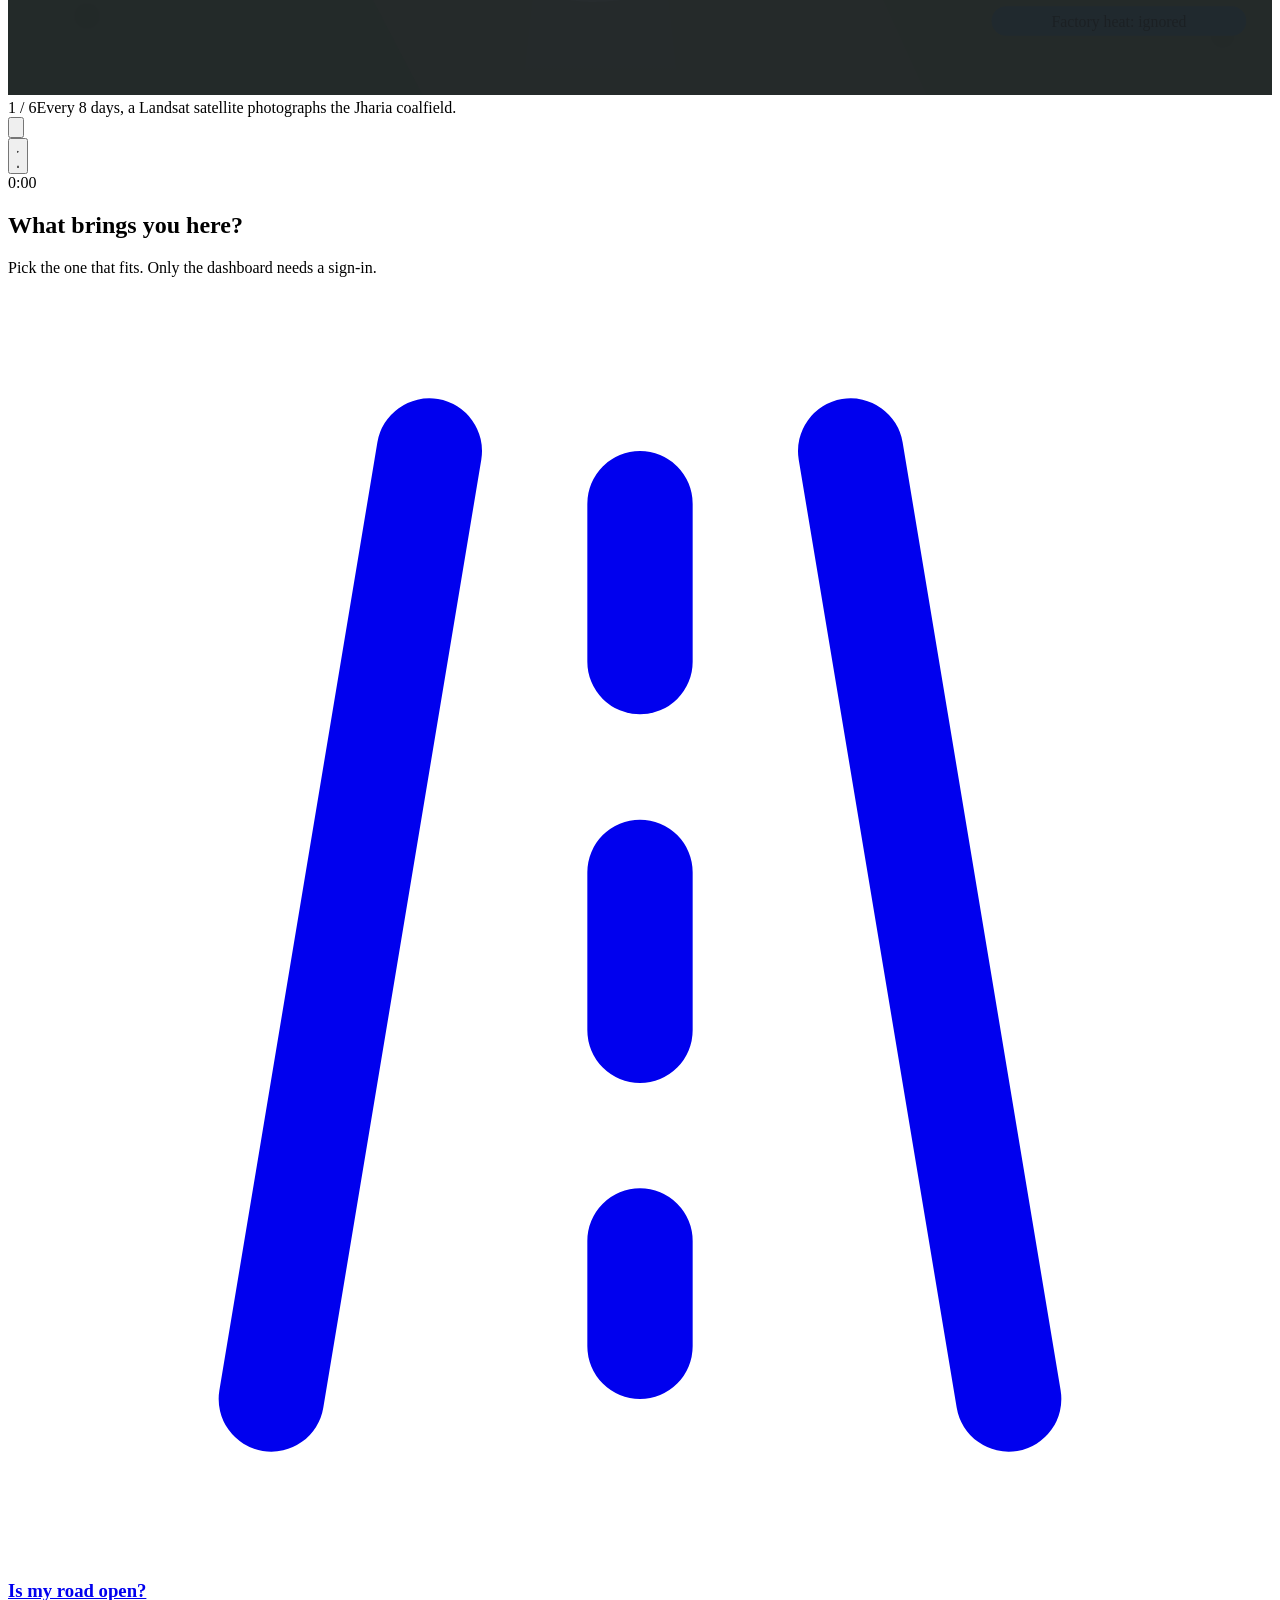
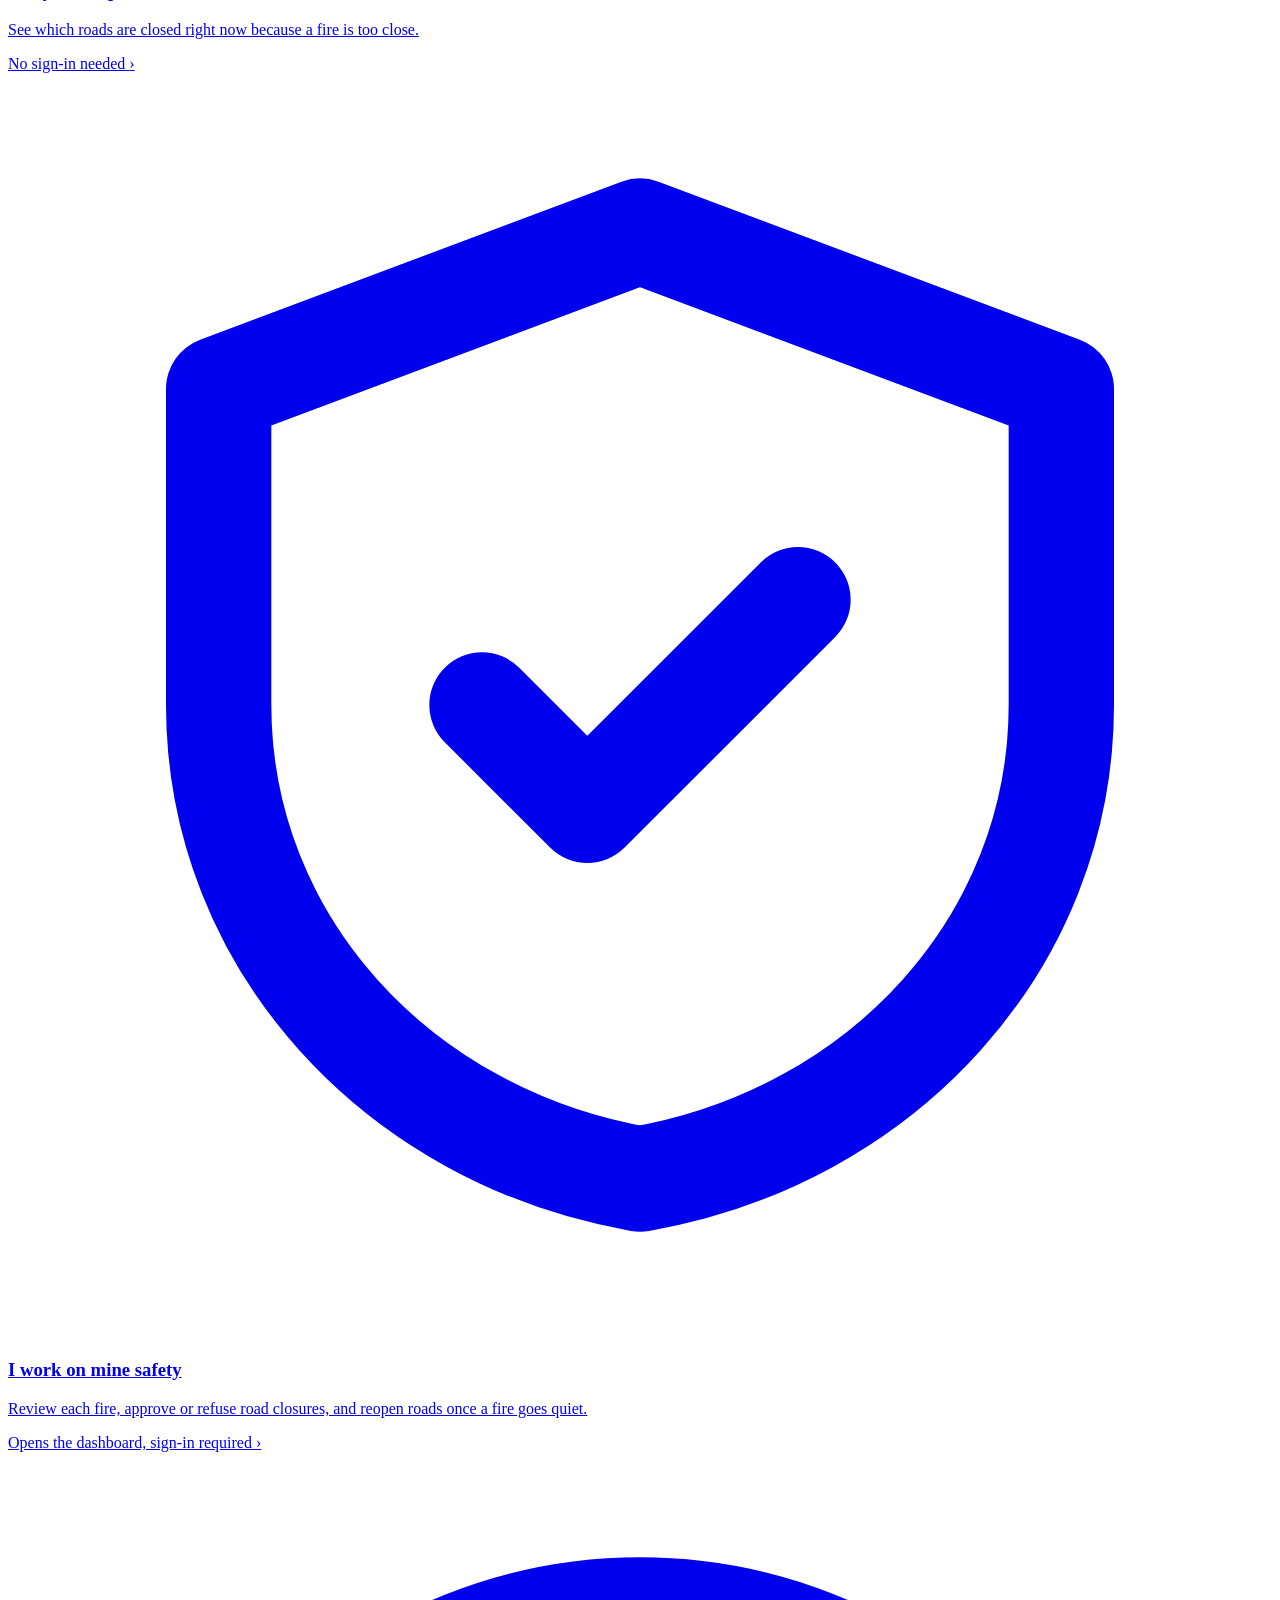
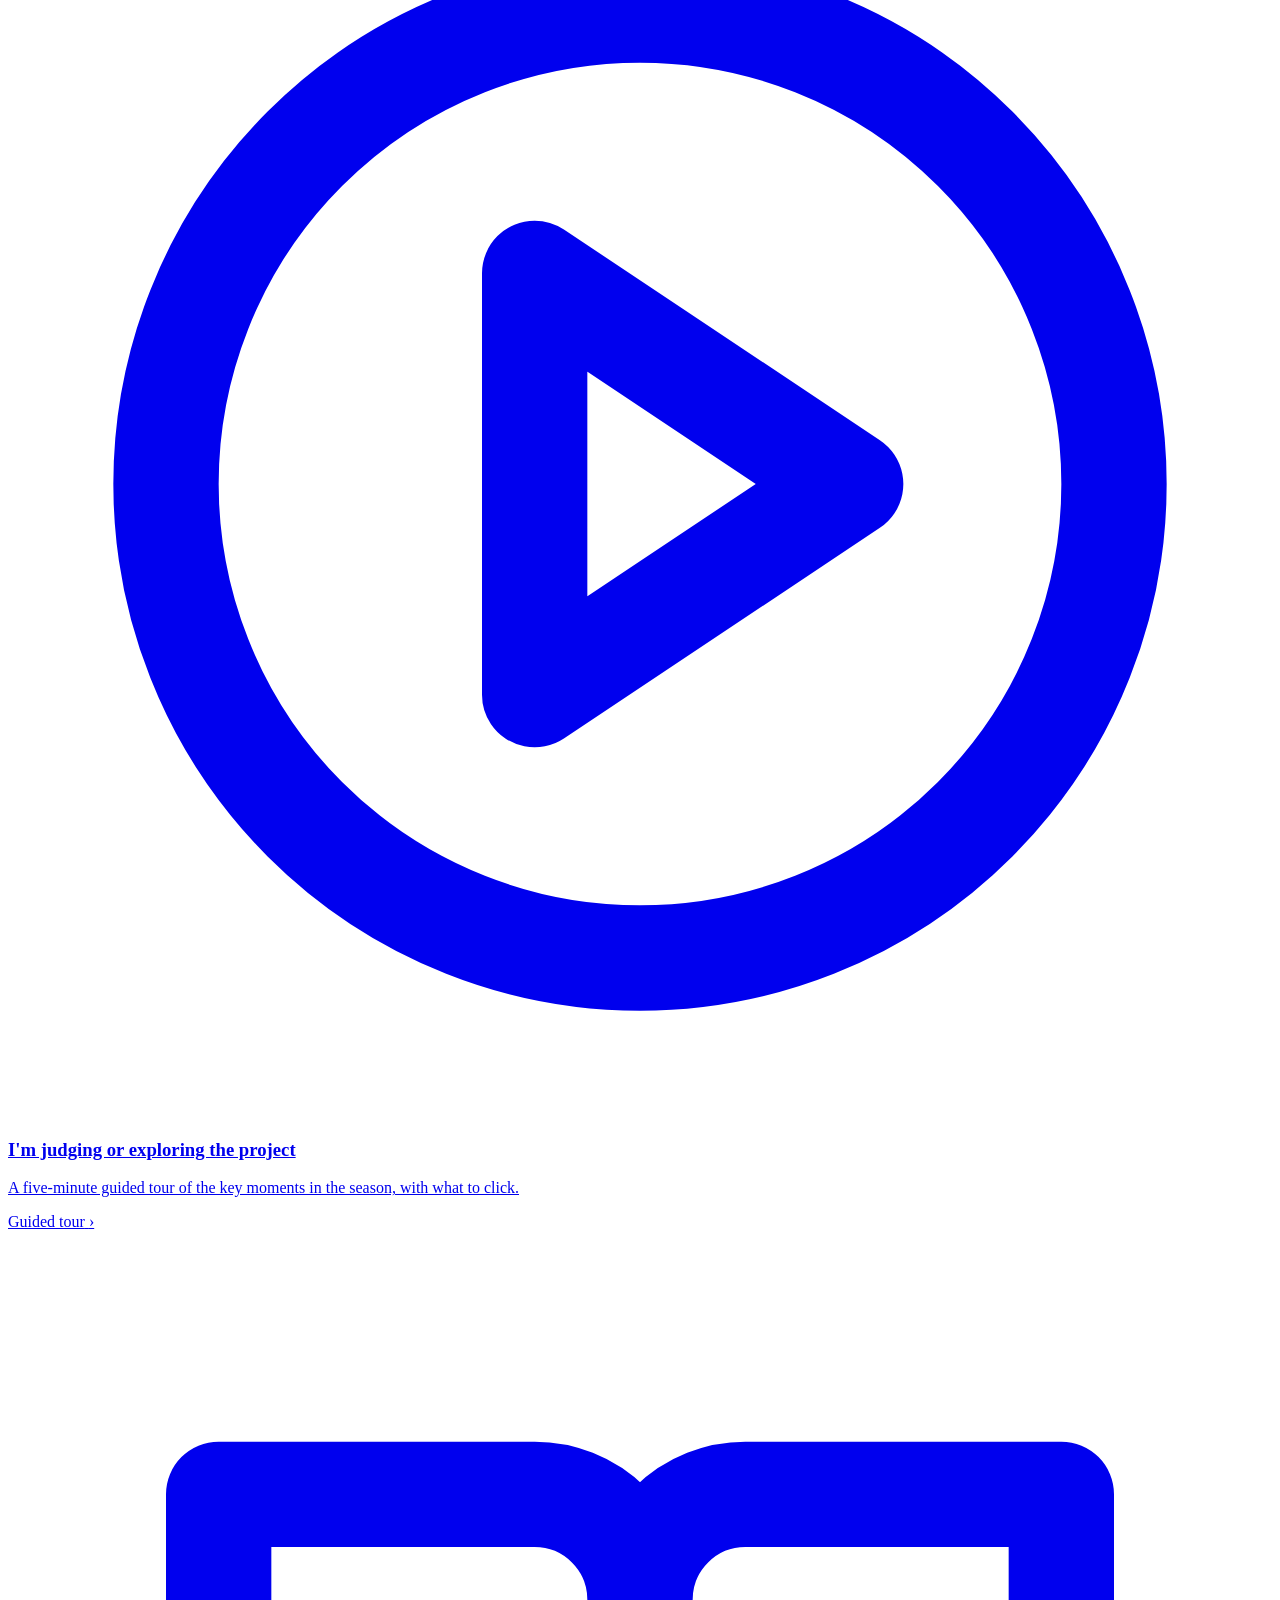
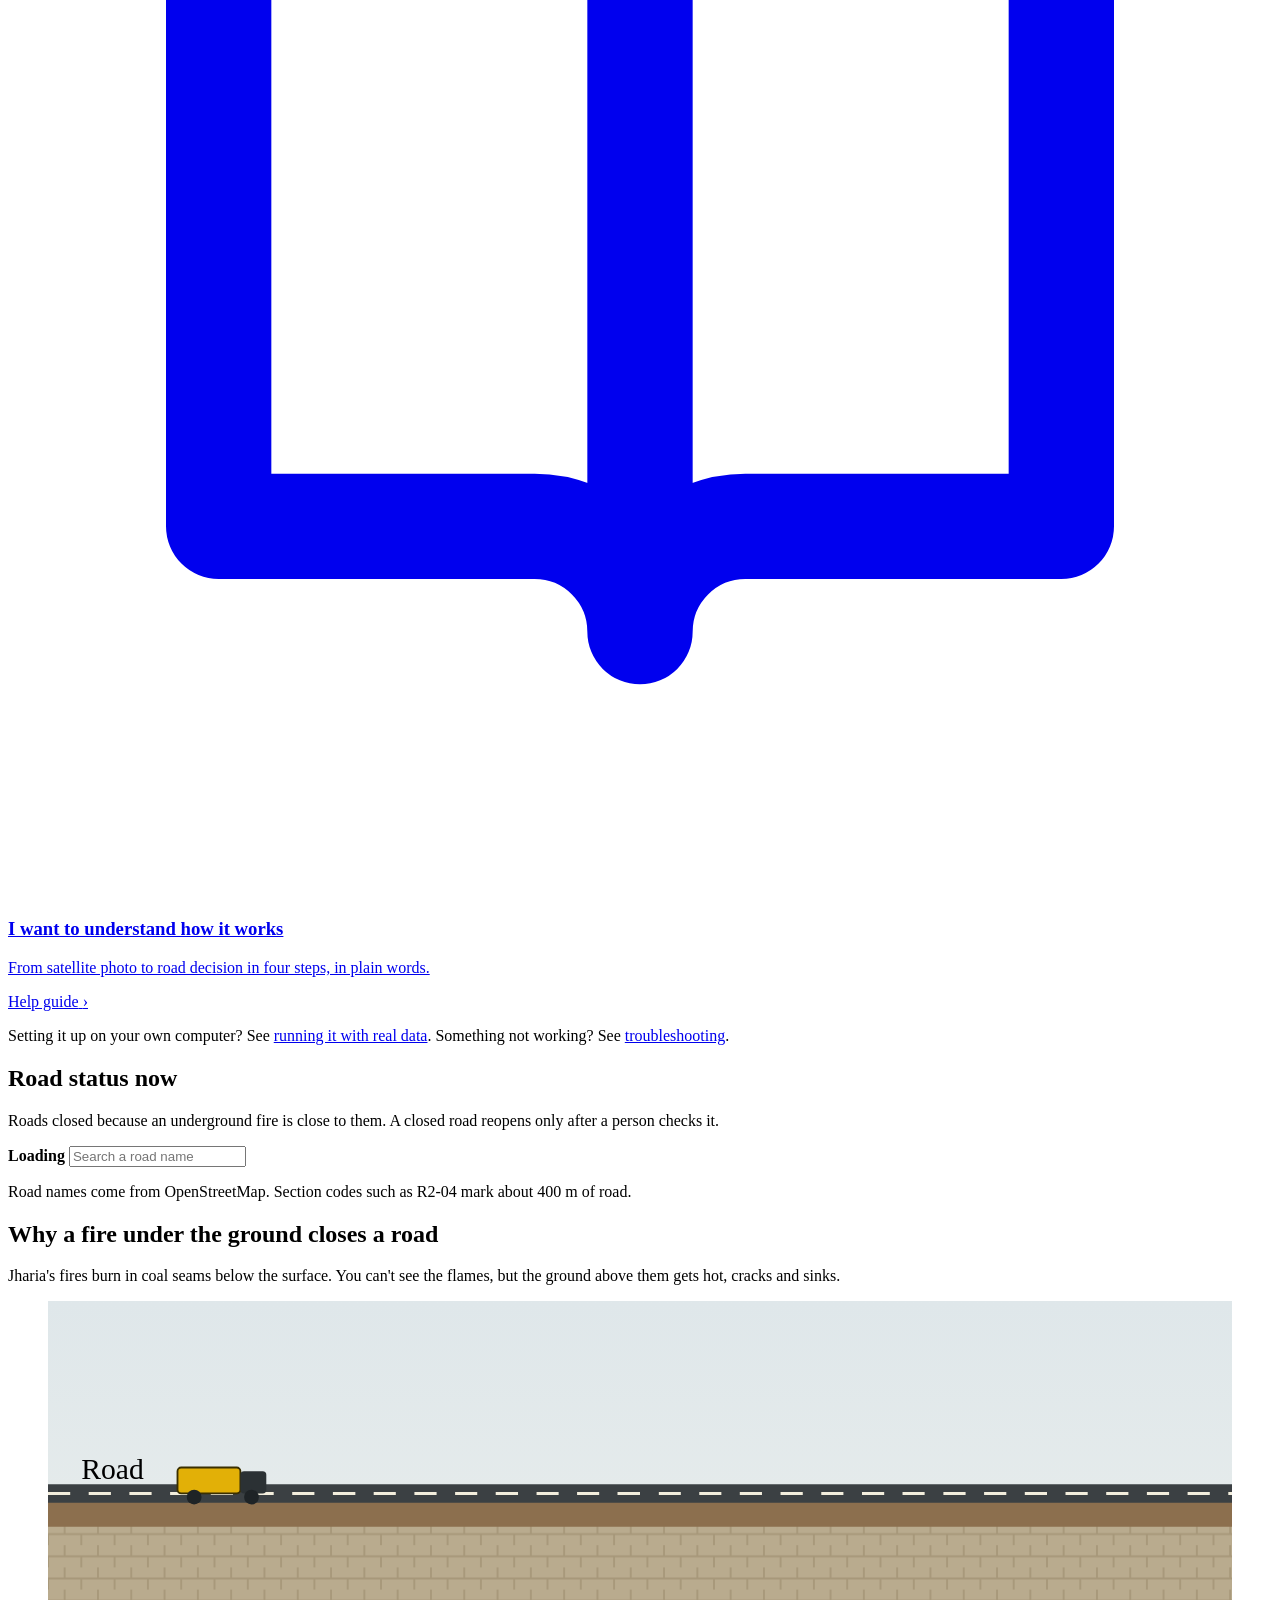
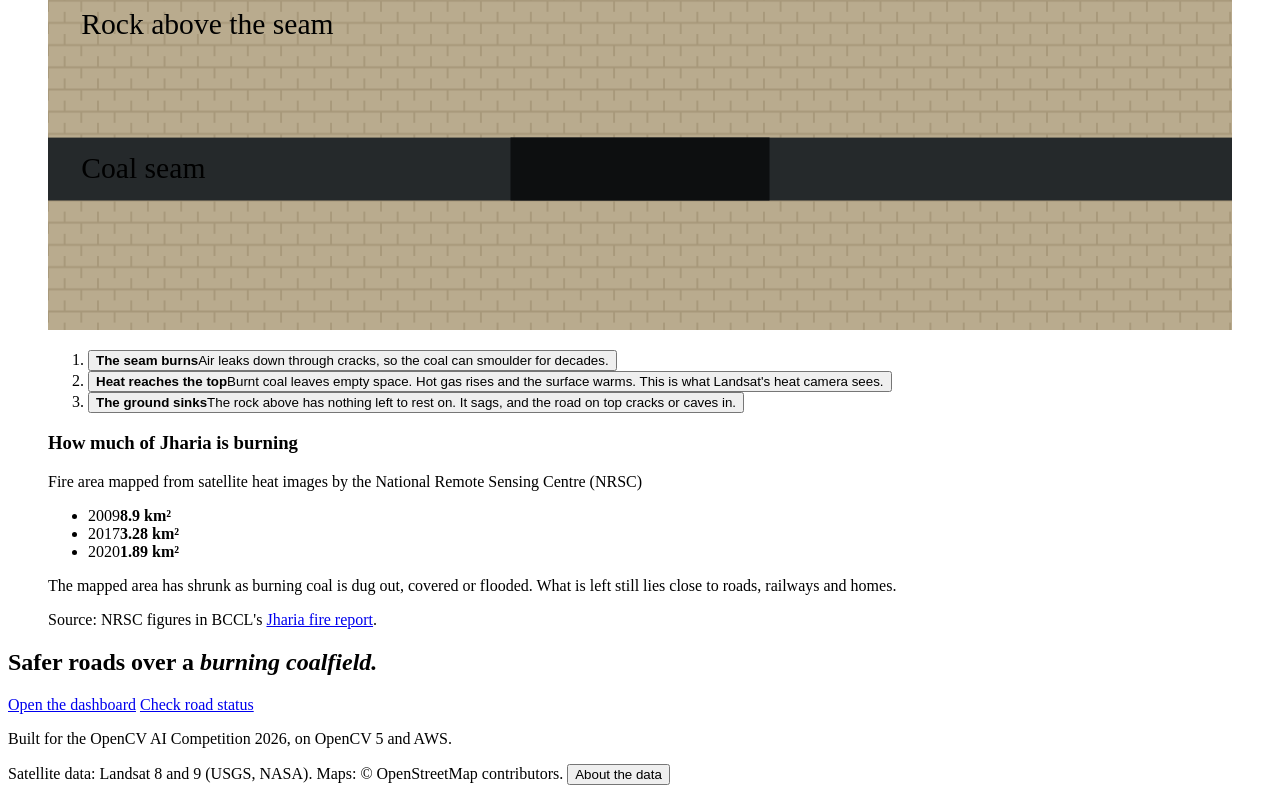
==== commit 23490681: "Fix docs, add Graviton and COOL benchmark tooling Scenario counts are 36/35 everywhere. The technica" ====
--- a/src/firewatch/api/static/home.html
+++ b/src/firewatch/api/static/home.html
@@ -162,7 +162,7 @@
                 <h3>The agent decides, a person stays in charge</h3>
                 <p>The agent closes a road within 250 m of a fire on its own only when risk is high and it is at least 70% sure. Fires half under cloud, threats seen only in the projection and anything it can't confirm go to a person with a recommendation. After two quiet passes it proposes reopening, and only a person can reopen a road.</p>
                 <ul class="fc-chips"><li>Close a road</li><li>Ask a person</li><li>Propose reopening</li><li>LangGraph agent</li></ul>
-                <p class="fc-out"><b>Output</b> Matched a safety officer's call in 37 of 38 test situations</p>
+                <p class="fc-out"><b>Output</b> Matched a safety officer's call in 35 of 36 test situations</p>
               </article>
               <article class="flow-card">
                 <span class="fc-num">08</span>
